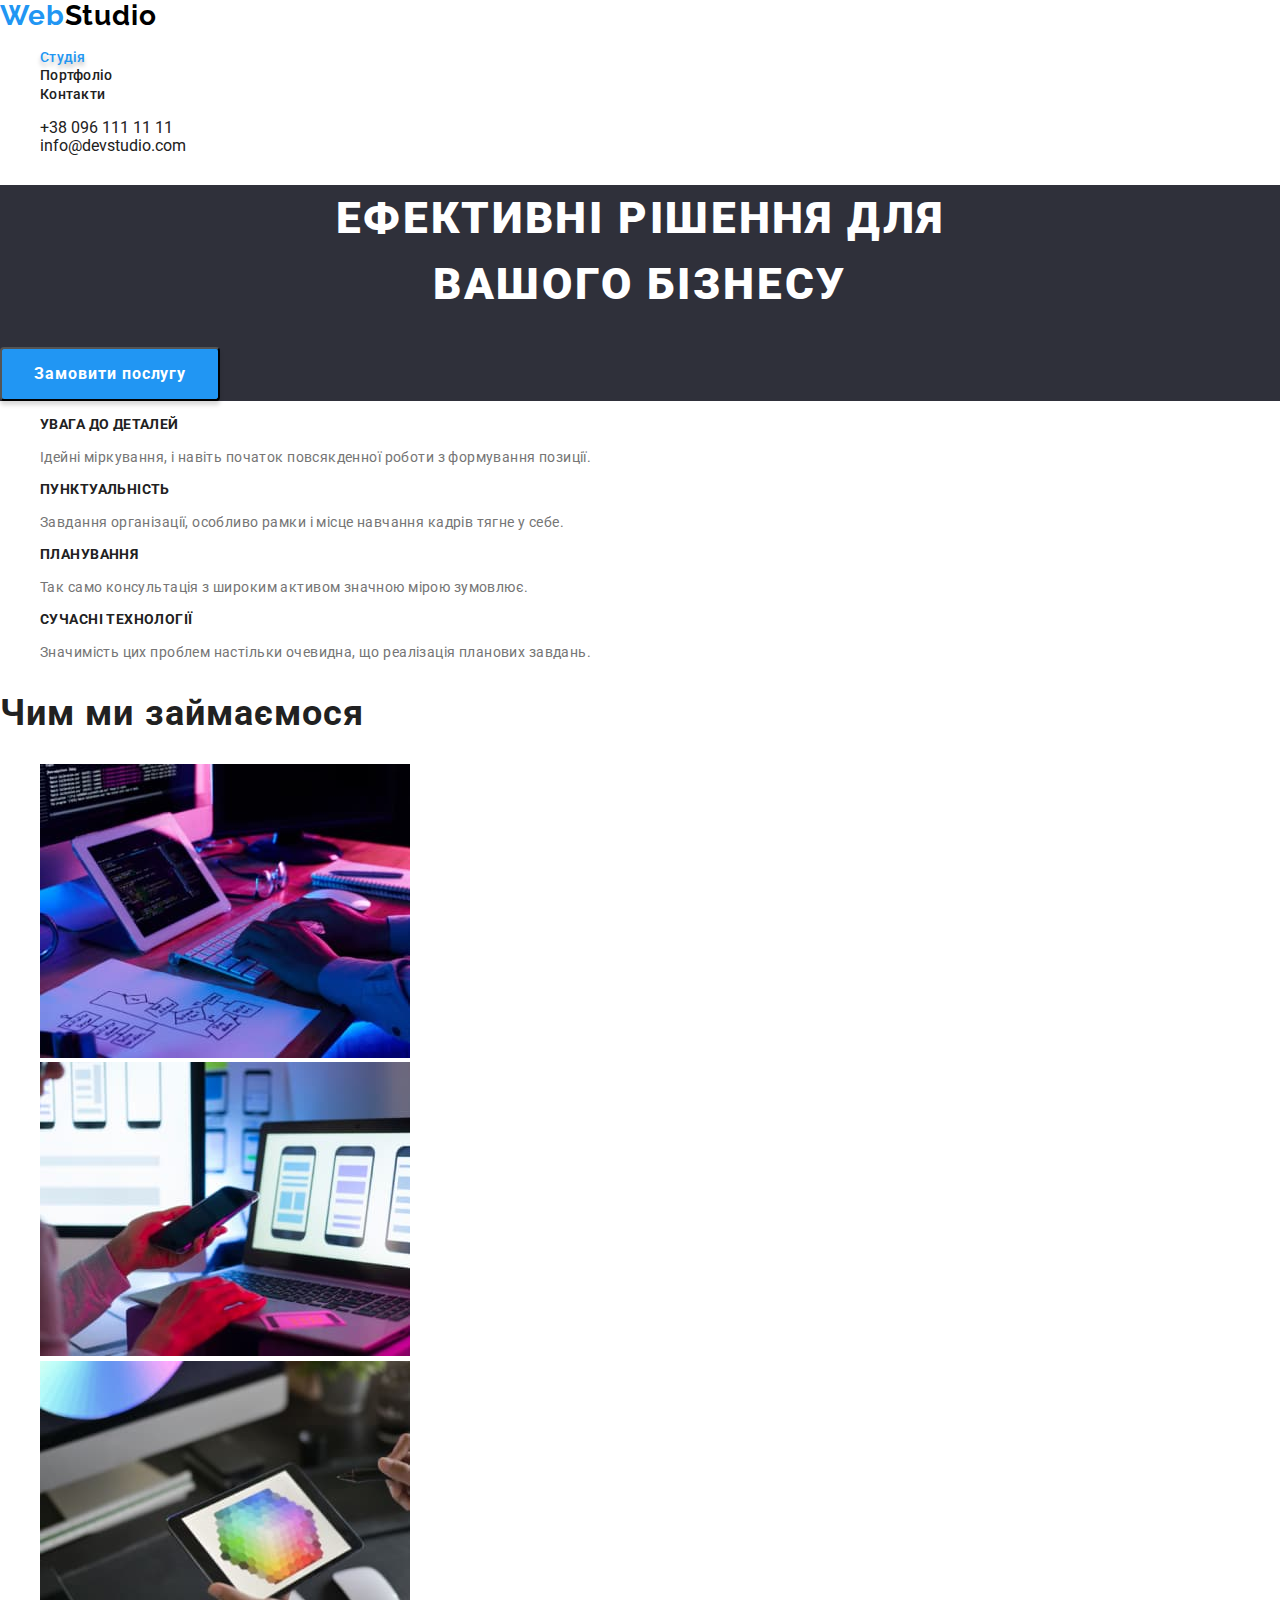
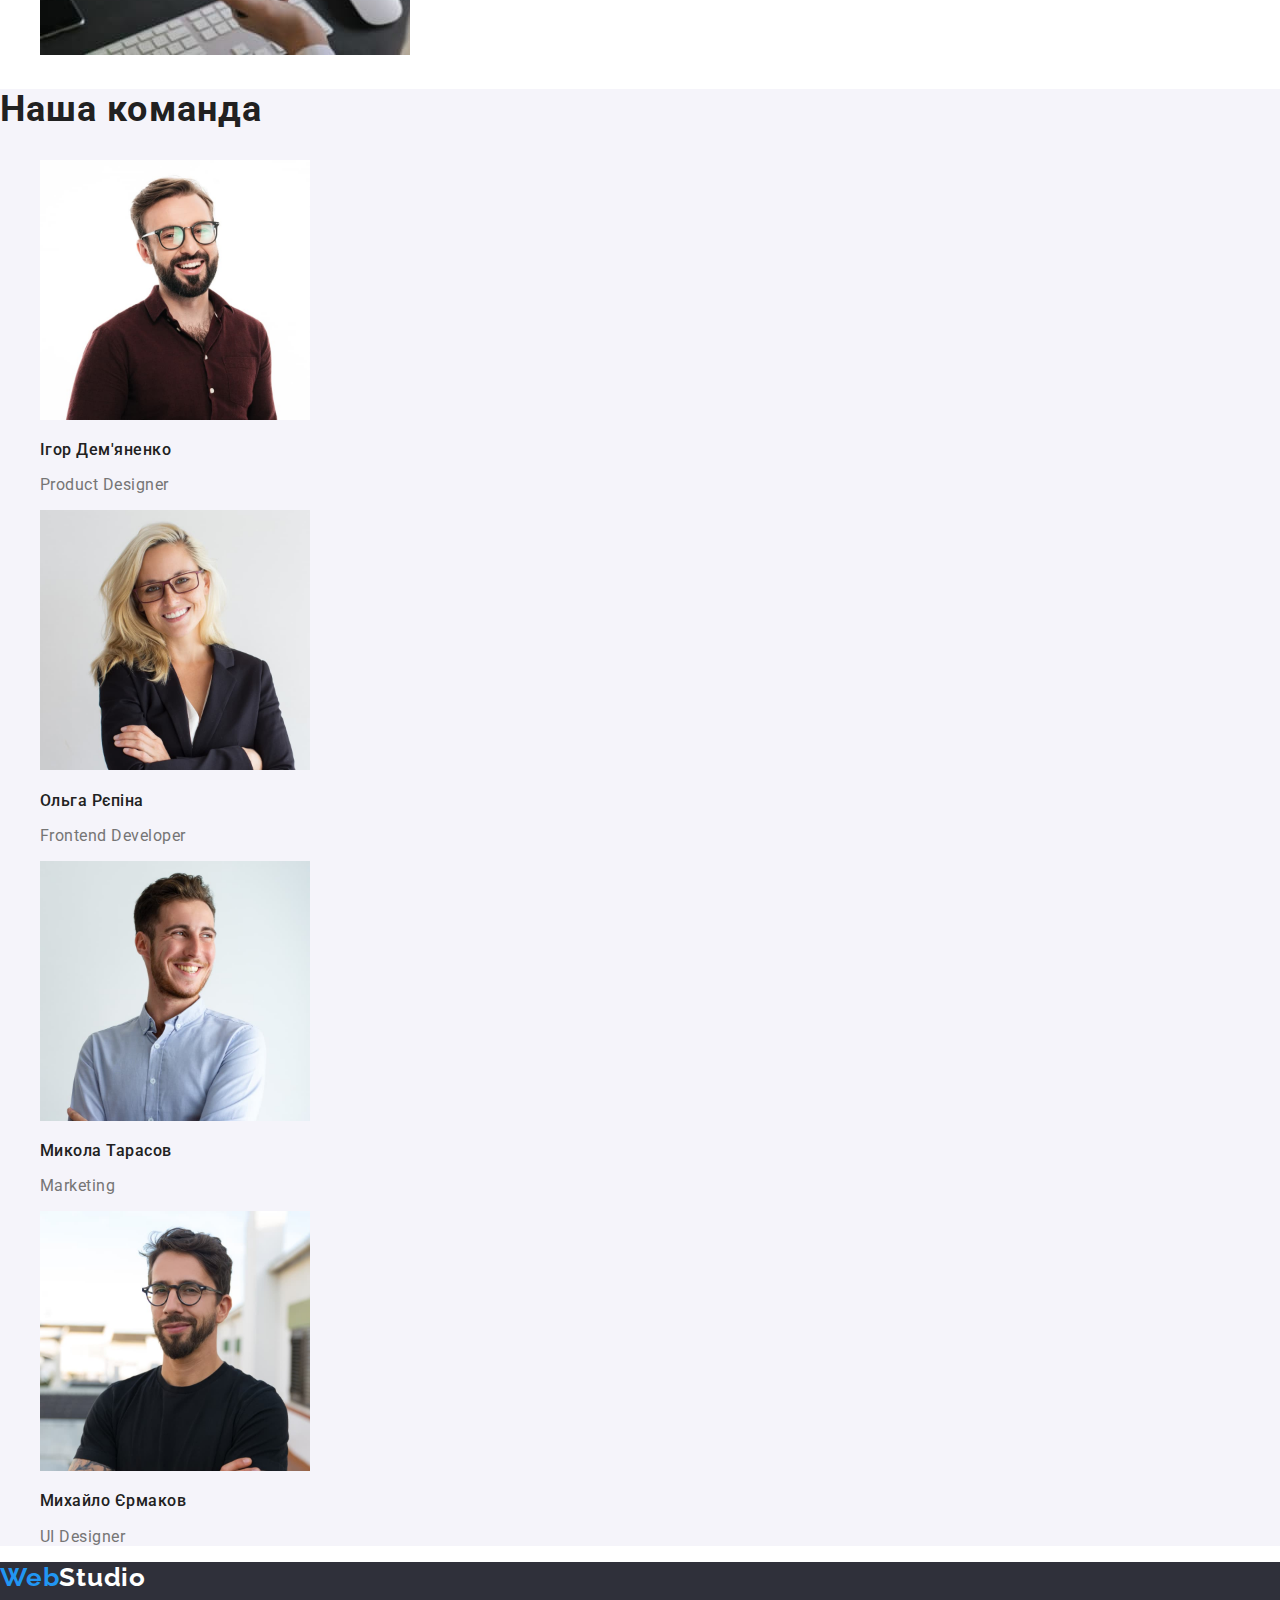
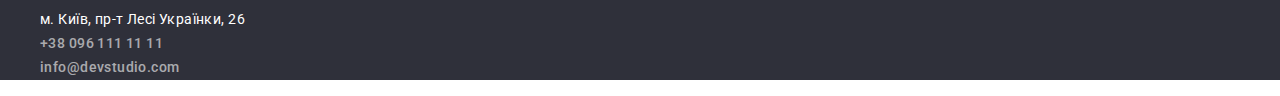
==== index.html @ 32662c21 "start" ====
<!DOCTYPE html>
<html lang="uk">
  <head>
    <meta charset="UTF-8" />
    <meta http-equiv="X-UA-Compatible" content="IE=edge" />
    <meta name="viewport" content="width=device-width, initial-scale=1.0" />
    <title>WebStudio</title>
    <link rel="preconnect" href="https://fonts.googleapis.com" />
    <link rel="preconnect" href="https://fonts.gstatic.com" crossorigin />
    <link
      href="https://fonts.googleapis.com/css2?family=Raleway:wght@700&family=Roboto:wght@400;500;700;900&display=swap"
      rel="stylesheet"
    />
    <link rel="stylesheet" href="https://cdnjs.cloudflare.com/ajax/libs/modern-normalize/1.1.0/modern-normalize.min.css"/>
    <link rel="stylesheet" href="./css/styles.css"/>
  </head>
  <body>
    <header class="header">
      <nav>
        <a class="header-logo link" href="index.html" lang="en"
          ><span class="logo-aspect">Web</span>Studio</a
        >
        <ul class="header-list">
          <li class="list-item">
            <a class="header-link link secondary current text-shadow" href="index.html">Студія</a>
          </li>
          <li class="list-item">
            <a class="header-link link secondary" href="porfolio.html">Портфоліо</a>
          </li>
          <li class="list-item">
            <a class="header-link link secondary" href="index.html">Контакти</a>
          </li>
        </ul>
      </nav>
      <ul>
        <li class="list-item">
          <a class="header-tel link secondary" href="tel:+380961111111">+38 096 111 11 11</a>
        </li>
        <li class="list-item">
          <a class="header-mail link secondary" href="mailto:info@devstudio.com"
            >info@devstudio.com</a
          >
        </li>
      </ul>
    </header>
    <main>
      <section class="hero">
        <h1 class="hero-title">Ефективні рішення для <br />вашого бізнесу</h1>
        <button type="button" class="hero-button">Замовити послугу</button>
      </section>
      <section class="preference">
        <h2 class="visually-hidden">Переваги компанії</h2>
        <ul class="preference-list">
          <li class="list-item">
            <h3 class="preference-title">УВАГА ДО ДЕТАЛЕЙ</h3>
            <p class="preference-text">
              Ідейні міркування, і навіть початок повсякденної роботи з формування позиції.
            </p>
          </li>
          <li class="list-item">
            <h3 class="preference-title">ПУНКТУАЛЬНІСТЬ</h3>
            <p class="preference-text">
              Завдання організації, особливо рамки і місце навчання кадрів тягне у себе.
            </p>
          </li>
          <li class="list-item">
            <h3 class="preference-title">ПЛАНУВАННЯ</h3>
            <p class="preference-text">
              Так само консультація з широким активом значною мірою зумовлює.
            </p>
          </li>
          <li class="list-item">
            <h3 class="preference-title">СУЧАСНІ ТЕХНОЛОГІЇ</h3>
            <p class="preference-text">
              Значимість цих проблем настільки очевидна, що реалізація планових завдань.
            </p>
          </li>
        </ul>
      </section>
      <section class="examples">
        <h2 class="examples-title">Чим ми займаємося</h2>
        <ul>
          <li class="list-item"><img src="./images/1.jpg" alt="приклад-роботи-1" width="370" /></li>
          <li class="list-item"><img src="./images/2.jpg" alt="приклад-роботи-2" width="370" /></li>
          <li class="list-item"><img src="./images/3.jpg" alt="приклад-роботи-3" width="370" /></li>
        </ul>
      </section>
      <section class="team">
        <h2 class="team-title">Наша команда</h2>
        <ul>
          <li class="list-item">
            <img src="./images/4.jpg" alt="перший член команди" width="270" />
            <h3 class="team-names">Ігор Дем'яненко</h3>
            <p class="team-position" lang="en">Product Designer</p>
          </li>
          <li class="list-item">
            <img src="./images/5.jpg" alt="другий член команди" width="270" />
            <h3 class="team-names">Ольга Рєпіна</h3>
            <p class="team-position" lang="en">Frontend Developer</p>
          </li>
          <li class="list-item">
            <img src="./images/6.jpg" alt="третій член команди" width="270" />
            <h3 class="team-names">Микола Тарасов</h3>
            <p class="team-position" lang="en">Marketing</p>
          </li>
          <li class="list-item">
            <img src="./images/7.jpg" alt="четвертий член команди" width="270" />
            <h3 class="team-names">Михайло Єрмаков</h3>
            <p class="team-position" lang="en">UI Designer</p>
          </li>
        </ul>
      </section>
    </main>
    <footer class="footer">
      <a class="footer-logo link" href="index.html" lang="en"
        ><span class="logo-aspect">Web</span>Studio</a
      >
      <address>
        <ul>
          <li class="list-item">
            <a
              class="footer-adress link secondary"
              href="https://goo.gl/maps/zyHWD3Ue8EEXUori7"
              target="_blank"
              rel="nofollow noreferrer noopener"
            >
              м. Київ, пр-т Лесі Українки, 26
            </a>
          </li>
          <li class="list-item">
            <a class="link footer-contact secondary" href="tel:+380961111111">+38 096 111 11 11</a>
          </li>
          <li class="list-item">
            <a class="link footer-contact list-item secondary" href="mailto:info@devstudio.com"
              >info@devstudio.com</a
            >
          </li>
        </ul>
      </address>
    </footer>
  </body>
</html>
---- css/styles.css ----
:root {
  --primary-text-color: #212121;
  --first-text-color: #757575;
  --secondary-text-color: #FFFFFF;
  --hover-color: #2196f3;
  --button-hover-color: #188CE8;
  --color-logo: #000000;
  --primary-bgn-color:#FFFFFF;
  --secondary-bgn-color: #2F303A;
  --third-bgn-color: #F5F4FA;
  --primary-font: "Roboto", sans-serif;
  --logo-font-family: "Raleway", sans-serif;
  --main-font-size: 14px;
  --second-font-size: 16px;
  --main-line-height: 1.14;
  --title-line-height: 2;
  --text-line-height: 1.9;
}

body {
  font-family: var(--primary-font);
  background-color: var(--primary-bgn-color);
  color: var(--primary-text-color);
}

.visually-hidden {
  clip: rect(0 0 0 0);
  clip-path: inset(50%);
  height: 1px;
  overflow: hidden;
  position: absolute;
  white-space: nowrap;
  width: 1px;
}

.text-shadow {
  text-shadow: 0px 4px 4px rgba(0, 0, 0, 0.25);
}

.link {
  text-decoration: none;
  color: var(--primary-text-color);

}
.list-item {
  list-style: none;
}

/* -------------- HEADER---------- */
.logo-aspect {
  color: var(--hover-color);
}
/* doing at header and footer */

.header-logo {
  font-family: var(--logo-font-family);
  font-style: normal;
  font-weight: 700;
  font-size: 26px;
  line-height: var(--main-line-height);
  letter-spacing: 0.03em;
  color: var(--color-logo);
} 

.header-logo:hover,
.header-logo:focus {
  font-family: var(--logo-font-family);
  font-style: normal;
  font-weight: 700;
  font-size: 28px;
  line-height: var(--main-line-height);
  letter-spacing: 0.03em;
  color: var(--color-logo);
}

.header-link {
  text-decoration: none;
  font-weight: 500;
  font-style: normal;
  font-size: var(--main-font-size);
  line-height: var(--main-line-height);
  letter-spacing: 0.02em;
  color: var(--primary-text-color);
}

.current {
  color: var(--hover-color);
}

.footer-contact {
  font-weight: 500;
  font-size: var(--main-font-size);
  line-height: var(--main-line-height);
  letter-spacing: 0.02em;
  color: var(--first-text-color);
}

/* --------------FOOTER-------------- */
.footer-logo {
font-family: var(--logo-font-family);
font-style: normal;
font-weight: 700;
font-size: 26px;
line-height: 1.19;
letter-spacing: 0.03em;
color: var(--secondary-text-color);
}

.footer-adress {
font-style: normal;
font-size: var(--main-font-size);
line-height: 1.7;
letter-spacing: 0.03em;
color: var(--secondary-text-color);
}
.footer-contact {
text-decoration: none;
font-style: normal;
font-size: var(--main-font-size);
line-height: 1.7;
letter-spacing: 0.03em;
color:rgba(255,255,255, 0.6) ;
}

.secondary:hover,
.secondary:focus,
.portfolio-title:hover,
.portfolio-title:focus,
.portfolio-text:hover,
.portfolio-text:focus {
color: var(--hover-color);
}

.hero,
.footer {
  background-color: var(--secondary-bgn-color);
}

/* ------------HERO---------------- */
.hero-title {
font-weight: 900;
font-size: 44px;
line-height: 1.5;
text-align: center;
letter-spacing: 0.06em;
text-transform: uppercase;
color: var(--secondary-text-color);
}

.hero-button {
color: var(--secondary-text-color);
background: var(--hover-color);
font-family: inherit;
font-weight: 700;
font-size: var(--second-font-size);
line-height: 1.9;
letter-spacing: 0.06em;
box-shadow: 0px 4px 4px rgba(0, 0, 0, 0.15);
border-radius: 4px;
padding: 10px 32px 10px 32px;
}

.hero-button:hover,
.hero-button:focus {
color: var(--secondary-text-color);
background: var(--button-hover-color);
font-family: inherit;
font-style: normal;
font-weight: 700;
font-size: var(--second-font-size);
line-height: 1.9;
letter-spacing: 0.06em;

cursor: pointer;
box-shadow: 0px 4px 4px rgba(0, 0, 0, 0.15);
border-radius: 4px;
padding: 10px 32px 10px 32px;
}

/* ---------PREFERENCE---------- */
.preference-title {
font-weight: 700;
font-size: var(--main-font-size);
line-height: var(--main-line-height);
letter-spacing: 0.03em;
text-transform: uppercase;
color: var(--primary-text-color);
}

.preference-text {
font-size: var(--main-font-size);
line-height: 1.5;
letter-spacing: 0.03em;
color: var(--first-text-color);
}

/*-----------EXAMPLES-----------*/
.examples-title,
.team-title {
font-weight: 700;
font-size: 36px;
line-height: var(--main-line-height);
letter-spacing: 0.03em;
color: var(--primary-text-color);
}

/*------------ TEAM ------------*/
.team {
  background-color: var(--third-bgn-color);
}

.team-names {
font-weight: 500;
font-size: var(--second-font-size);
line-height: 1.19;
letter-spacing: 0.03em;
color: var(--primary-text-color)
}

.team-position {
font-size: var(--second-font-size);
line-height: 1.19;
letter-spacing: 0.03em;
color: var(--first-text-color);
}

/* ================ PORTFOLIO ============== */
.portfolio-button {
font-family: inherit;
font-style: normal;
font-weight: 500;
font-size: var(--second-font-size);
line-height: 1.6;
text-align: center;
background: var(--third-bgn-color);
color: var(--primary-text-color);
border-width: none;
border-style:hidden;
border-color: none;
border-image:auto;
}

.portfolio-button:hover,
.portfolio-button:focus {
  background: var(--hover-color);
  color: var(--secondary-text-color);
}

.portfolio-title {
font-weight: 700;
font-size: 18px;
line-height: var(--title-line-height);
letter-spacing: 0.06em;
}

.portfolio-text {
font-size: var(--second-font-size);
line-height: var(--text-line-height)
letter-spacing: 0.03em;
color: var(--first-text-color);
}
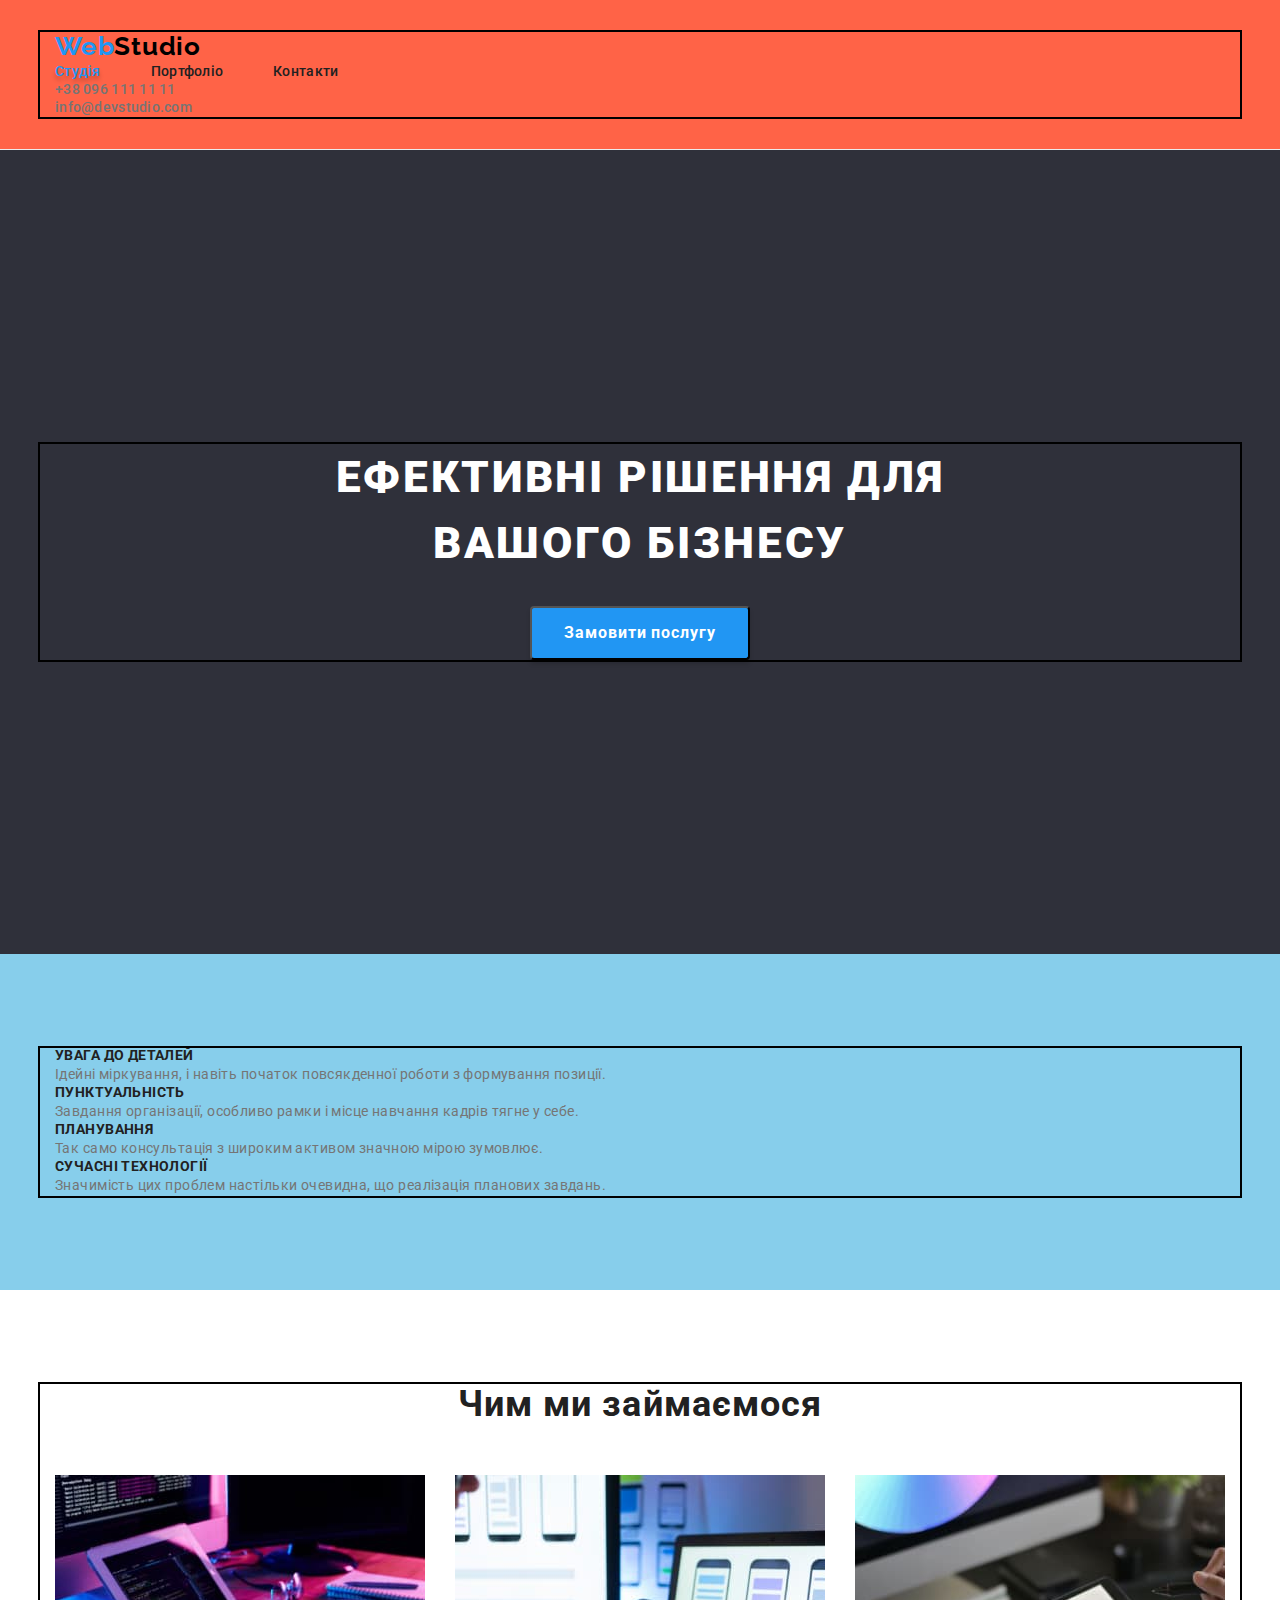
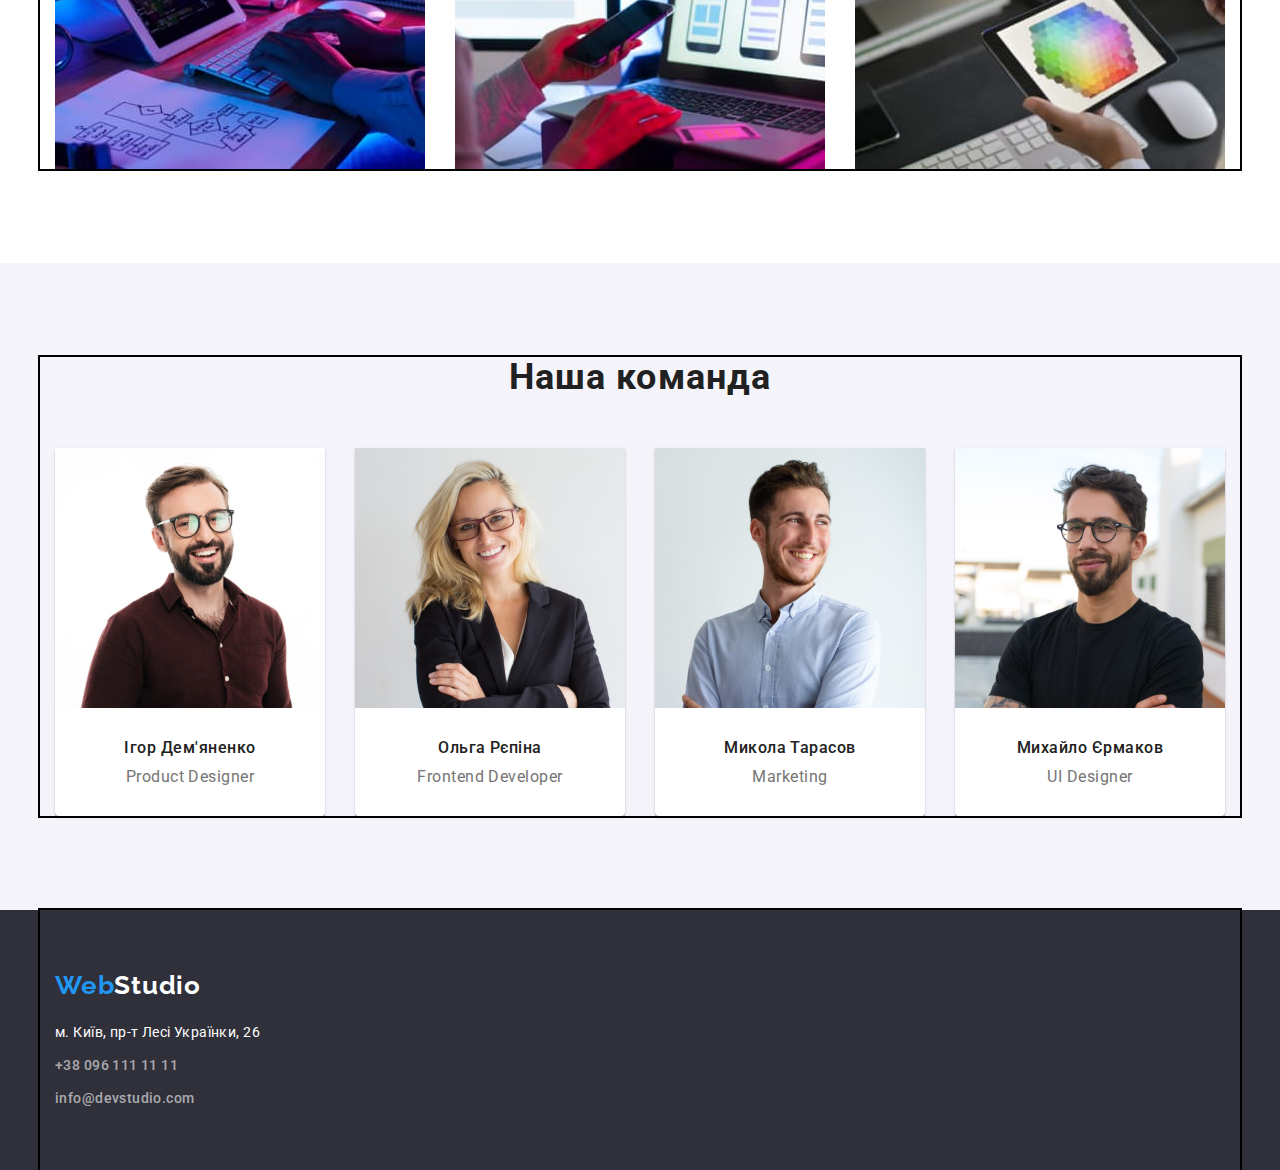
==== commit a1e77a60: "start" ====
--- a/index.html
+++ b/index.html
@@ -11,132 +11,157 @@
       href="https://fonts.googleapis.com/css2?family=Raleway:wght@700&family=Roboto:wght@400;500;700;900&display=swap"
       rel="stylesheet"
     />
-    <link rel="stylesheet" href="https://cdnjs.cloudflare.com/ajax/libs/modern-normalize/1.1.0/modern-normalize.min.css"/>
-    <link rel="stylesheet" href="./css/styles.css"/>
+    <link
+      rel="stylesheet"
+      href="https://cdnjs.cloudflare.com/ajax/libs/modern-normalize/1.1.0/modern-normalize.min.css"
+    />
+    <link rel="stylesheet" href="./css/styles.css" />
   </head>
   <body>
     <header class="header">
-      <nav>
-        <a class="header-logo link" href="index.html" lang="en"
-          ><span class="logo-aspect">Web</span>Studio</a
-        >
-        <ul class="header-list">
+      <div class="container">
+        <nav>
+          <a class="header-logo link" href="index.html" lang="en"
+            ><span class="logo-aspect">Web</span>Studio</a
+          >
+          <ul class="header-list">
+            <li class="list-item">
+              <a class="header-link link secondary current text-shadow" href="index.html">Студія</a>
+            </li>
+            <li class="list-item">
+              <a class="header-link link secondary" href="porfolio.html">Портфоліо</a>
+            </li>
+            <li class="list-item">
+              <a class="header-link link secondary" href="index.html">Контакти</a>
+            </li>
+          </ul>
+        </nav>
+        <ul>
           <li class="list-item">
-            <a class="header-link link secondary current text-shadow" href="index.html">Студія</a>
+            <a class="header-contact link secondary" href="tel:+380961111111">+38 096 111 11 11</a>
           </li>
           <li class="list-item">
-            <a class="header-link link secondary" href="porfolio.html">Портфоліо</a>
-          </li>
-          <li class="list-item">
-            <a class="header-link link secondary" href="index.html">Контакти</a>
-          </li>
-        </ul>
-      </nav>
-      <ul>
-        <li class="list-item">
-          <a class="header-tel link secondary" href="tel:+380961111111">+38 096 111 11 11</a>
-        </li>
-        <li class="list-item">
-          <a class="header-mail link secondary" href="mailto:info@devstudio.com"
-            >info@devstudio.com</a
-          >
-        </li>
-      </ul>
-    </header>
-    <main>
-      <section class="hero">
-        <h1 class="hero-title">Ефективні рішення для <br />вашого бізнесу</h1>
-        <button type="button" class="hero-button">Замовити послугу</button>
-      </section>
-      <section class="preference">
-        <h2 class="visually-hidden">Переваги компанії</h2>
-        <ul class="preference-list">
-          <li class="list-item">
-            <h3 class="preference-title">УВАГА ДО ДЕТАЛЕЙ</h3>
-            <p class="preference-text">
-              Ідейні міркування, і навіть початок повсякденної роботи з формування позиції.
-            </p>
-          </li>
-          <li class="list-item">
-            <h3 class="preference-title">ПУНКТУАЛЬНІСТЬ</h3>
-            <p class="preference-text">
-              Завдання організації, особливо рамки і місце навчання кадрів тягне у себе.
-            </p>
-          </li>
-          <li class="list-item">
-            <h3 class="preference-title">ПЛАНУВАННЯ</h3>
-            <p class="preference-text">
-              Так само консультація з широким активом значною мірою зумовлює.
-            </p>
-          </li>
-          <li class="list-item">
-            <h3 class="preference-title">СУЧАСНІ ТЕХНОЛОГІЇ</h3>
-            <p class="preference-text">
-              Значимість цих проблем настільки очевидна, що реалізація планових завдань.
-            </p>
-          </li>
-        </ul>
-      </section>
-      <section class="examples">
-        <h2 class="examples-title">Чим ми займаємося</h2>
-        <ul>
-          <li class="list-item"><img src="./images/1.jpg" alt="приклад-роботи-1" width="370" /></li>
-          <li class="list-item"><img src="./images/2.jpg" alt="приклад-роботи-2" width="370" /></li>
-          <li class="list-item"><img src="./images/3.jpg" alt="приклад-роботи-3" width="370" /></li>
-        </ul>
-      </section>
-      <section class="team">
-        <h2 class="team-title">Наша команда</h2>
-        <ul>
-          <li class="list-item">
-            <img src="./images/4.jpg" alt="перший член команди" width="270" />
-            <h3 class="team-names">Ігор Дем'яненко</h3>
-            <p class="team-position" lang="en">Product Designer</p>
-          </li>
-          <li class="list-item">
-            <img src="./images/5.jpg" alt="другий член команди" width="270" />
-            <h3 class="team-names">Ольга Рєпіна</h3>
-            <p class="team-position" lang="en">Frontend Developer</p>
-          </li>
-          <li class="list-item">
-            <img src="./images/6.jpg" alt="третій член команди" width="270" />
-            <h3 class="team-names">Микола Тарасов</h3>
-            <p class="team-position" lang="en">Marketing</p>
-          </li>
-          <li class="list-item">
-            <img src="./images/7.jpg" alt="четвертий член команди" width="270" />
-            <h3 class="team-names">Михайло Єрмаков</h3>
-            <p class="team-position" lang="en">UI Designer</p>
-          </li>
-        </ul>
-      </section>
-    </main>
-    <footer class="footer">
-      <a class="footer-logo link" href="index.html" lang="en"
-        ><span class="logo-aspect">Web</span>Studio</a
-      >
-      <address>
-        <ul>
-          <li class="list-item">
-            <a
-              class="footer-adress link secondary"
-              href="https://goo.gl/maps/zyHWD3Ue8EEXUori7"
-              target="_blank"
-              rel="nofollow noreferrer noopener"
-            >
-              м. Київ, пр-т Лесі Українки, 26
-            </a>
-          </li>
-          <li class="list-item">
-            <a class="link footer-contact secondary" href="tel:+380961111111">+38 096 111 11 11</a>
-          </li>
-          <li class="list-item">
-            <a class="link footer-contact list-item secondary" href="mailto:info@devstudio.com"
+            <a class="header-contact link secondary" href="mailto:info@devstudio.com"
               >info@devstudio.com</a
             >
           </li>
         </ul>
-      </address>
+      </div>
+    </header>
+    <main>
+      <section class="hero section">
+        <div class="container">
+          <h1 class="hero-title">Ефективні рішення для вашого бізнесу</h1>
+          <button type="button" class="hero-button">Замовити послугу</button>
+        </div>
+      </section>
+      <section class="preference section">
+        <div class="container">
+          <h2 class="visually-hidden">Переваги компанії</h2>
+          <ul class="preference-list">
+            <li class="list-item">
+              <h3 class="preference-title">УВАГА ДО ДЕТАЛЕЙ</h3>
+              <p class="preference-text">
+                Ідейні міркування, і навіть початок повсякденної роботи з формування позиції.
+              </p>
+            </li>
+            <li class="list-item">
+              <h3 class="preference-title">ПУНКТУАЛЬНІСТЬ</h3>
+              <p class="preference-text">
+                Завдання організації, особливо рамки і місце навчання кадрів тягне у себе.
+              </p>
+            </li>
+            <li class="list-item">
+              <h3 class="preference-title">ПЛАНУВАННЯ</h3>
+              <p class="preference-text">
+                Так само консультація з широким активом значною мірою зумовлює.
+              </p>
+            </li>
+            <li class="list-item">
+              <h3 class="preference-title">СУЧАСНІ ТЕХНОЛОГІЇ</h3>
+              <p class="preference-text">
+                Значимість цих проблем настільки очевидна, що реалізація планових завдань.
+              </p>
+            </li>
+          </ul>
+        </div>
+      </section>
+      <section class="examples section">
+        <div class="container">
+          <h2 class="examples-title">Чим ми займаємося</h2>
+          <ul class="example-list">
+            <li class="list-item example-gallery">
+              <img src="./images/1.jpg" alt="приклад-роботи-1" width="370" />
+            </li>
+            <li class="list-item example-gallery">
+              <img src="./images/2.jpg" alt="приклад-роботи-2" width="370" />
+            </li>
+            <li class="list-item example-gallery">
+              <img src="./images/3.jpg" alt="приклад-роботи-3" width="370" />
+            </li>
+          </ul>
+        </div>
+      </section>
+      <section class="team section">
+        <div class="container">
+          <h2 class="team-title">Наша команда</h2>
+          <ul class="team-list">
+            <li class="list-item item-specification">
+              <img src="./images/4.jpg" alt="перший член команди" width="270" />
+              <h3 class="team-names">Ігор Дем'яненко</h3>
+              <p class="team-position" lang="en">Product Designer</p>
+            </li>
+
+            <li class="list-item item-specification">
+              <img src="./images/5.jpg" alt="другий член команди" width="270" />
+              <h3 class="team-names">Ольга Рєпіна</h3>
+              <p class="team-position" lang="en">Frontend Developer</p>
+            </li>
+            <li class="list-item item-specification">
+              <img src="./images/6.jpg" alt="третій член команди" width="270" />
+              <h3 class="team-names">Микола Тарасов</h3>
+              <p class="team-position" lang="en">Marketing</p>
+            </li>
+            <li class="list-item item-specification">
+              <img src="./images/7.jpg" alt="четвертий член команди" width="270" />
+              <h3 class="team-names">Михайло Єрмаков</h3>
+              <p class="team-position" lang="en">UI Designer</p>
+            </li>
+          </ul>
+        </div>
+      </section>
+    </main>
+    <footer class="footer">
+      <div class="container">
+        
+        <a class="footer-logo link" href="index.html" lang="en"
+          ><span class="logo-aspect">Web</span>Studio</a
+        >
+        <address class="adress">
+          <ul class="adress-list">
+            <li class="list-item">
+              <a
+                class="footer-adress link secondary"
+                href="https://goo.gl/maps/zyHWD3Ue8EEXUori7"
+                target="_blank"
+                rel="nofollow noreferrer noopener"
+              >
+                м. Київ, пр-т Лесі Українки, 26
+              </a>
+            </li>
+            <li class="list-item">
+              <a class="link footer-contact secondary padding" href="tel:+380961111111"
+                >+38 096 111 11 11</a
+              >
+            </li>
+            <li class="list-item">
+              <a class="link footer-contact list-item secondary " href="mailto:info@devstudio.com"
+                >info@devstudio.com</a
+              >
+            </li>
+          </ul>
+        </address>
+      </div>
     </footer>
   </body>
 </html>
--- a/css/styles.css
+++ b/css/styles.css
@@ -46,7 +46,56 @@
   list-style: none;
 }
 
+h1, h2, h3, h4, h5, h6, p, ul {
+  margin: 0;
+  padding:0;
+}
+
+img {
+  display: block;
+}
+.container {
+  width: 1200px;
+  margin-left: auto;
+  margin-right: auto;
+  padding-left: 15px;
+  padding-right: 15px;
+  outline: 2px solid black;
+}
+
+.section {
+  padding-top: 94px;
+  padding-bottom: 94px;
+}
+
+.preference {
+  background-color: skyblue;
+}
+
+.header {
+background-color: tomato;
+}
+
 /* -------------- HEADER---------- */
+/* width: calc ((100%-30px)/2) */
+.header-navigation {
+  display: flex;
+}
+.header-list {
+  display: flex;
+  gap: 50px;
+}
+.flex-contact {
+  display: flex;
+}
+
+.header {
+  display: flex;
+  border-bottom: 1px solid #ECECEC;
+  padding: 32px 0;
+  
+}
+
 .logo-aspect {
   color: var(--hover-color);
 }
@@ -87,7 +136,8 @@
   color: var(--hover-color);
 }
 
-.footer-contact {
+.footer-contact,
+.header-contact {
   font-weight: 500;
   font-size: var(--main-font-size);
   line-height: var(--main-line-height);
@@ -97,6 +147,7 @@
 
 /* --------------FOOTER-------------- */
 .footer-logo {
+  display: inline-block;
 font-family: var(--logo-font-family);
 font-style: normal;
 font-weight: 700;
@@ -104,22 +155,40 @@
 line-height: 1.19;
 letter-spacing: 0.03em;
 color: var(--secondary-text-color);
-}
+padding-top: 60px;
+padding-bottom: 20px;
+}
+
 
 .footer-adress {
+display: inline-block;
 font-style: normal;
 font-size: var(--main-font-size);
 line-height: 1.7;
 letter-spacing: 0.03em;
 color: var(--secondary-text-color);
+
 }
 .footer-contact {
+  display: inline-block;
 text-decoration: none;
 font-style: normal;
 font-size: var(--main-font-size);
 line-height: 1.7;
 letter-spacing: 0.03em;
 color:rgba(255,255,255, 0.6) ;
+
+
+}
+.adress {
+  display: flex;
+  flex-direction: column;
+  padding-bottom: 60px;
+}
+
+.padding {
+margin-top: 9px;
+margin-bottom: 9px;
 }
 
 .secondary:hover,
@@ -145,9 +214,13 @@
 letter-spacing: 0.06em;
 text-transform: uppercase;
 color: var(--secondary-text-color);
+margin: 200px auto 30px auto;
+max-width: 696px;
 }
 
 .hero-button {
+display: block;
+margin: 0 auto 200px auto;
 color: var(--secondary-text-color);
 background: var(--hover-color);
 font-family: inherit;
@@ -158,7 +231,9 @@
 box-shadow: 0px 4px 4px rgba(0, 0, 0, 0.15);
 border-radius: 4px;
 padding: 10px 32px 10px 32px;
-}
+max-width: 1200px;
+}
+
 
 .hero-button:hover,
 .hero-button:focus {
@@ -202,19 +277,37 @@
 line-height: var(--main-line-height);
 letter-spacing: 0.03em;
 color: var(--primary-text-color);
-}
+margin-bottom: 50px;
+  text-align: center;
+}
+.example-list {
+  display: flex;
+  flex-wrap: wrap;
+  gap: 30px;
+  }
+  .example-gallery {
+    width: calc ((100%-60px)/3)
+  }
 
 /*------------ TEAM ------------*/
 .team {
   background-color: var(--third-bgn-color);
 }
 
+.team-list {
+  display: flex;
+  gap: 30px;
+  width: calc ((100%-90px)/4);
+}
+
 .team-names {
 font-weight: 500;
 font-size: var(--second-font-size);
 line-height: 1.19;
 letter-spacing: 0.03em;
-color: var(--primary-text-color)
+color: var(--primary-text-color);
+margin-top: 30px;
+margin-bottom: 10px;
 }
 
 .team-position {
@@ -222,6 +315,15 @@
 line-height: 1.19;
 letter-spacing: 0.03em;
 color: var(--first-text-color);
+margin-bottom: 30px;
+}
+.item-specification {
+  text-align: center;
+  background: var(--primary-bgn-color);
+box-shadow: 0px 1px 3px rgba(0, 0, 0, 0.12), 0px 1px 1px rgba(0, 0, 0, 0.14), 0px 2px 1px rgba(0, 0, 0, 0.2);
+border-radius: 0px 0px 4px 4px;
+
+
 }
 
 /* ================ PORTFOLIO ============== */
@@ -241,7 +343,7 @@
 }
 
 .portfolio-button:hover,
-.portfolio-button:focus {
+.portfcontainerolio-button:focus {
   background: var(--hover-color);
   color: var(--secondary-text-color);
 }
@@ -259,3 +361,27 @@
 letter-spacing: 0.03em;
 color: var(--first-text-color);
 }
+
+.flex-container {
+display: flex;
+flex-wrap: wrap;
+}
+.flex-item {
+  margin-right: 30px;
+  margin-bottom: 30px;
+}
+.flex-item:nth-last-child(-n+3) {
+  margin-bottom: 0px;
+  background-color: teal;
+
+}
+.flex-item:nth-child(3n) {
+  background-color: tomato;
+  margin-right: 0px;
+}
+
+.card-text {
+border-left: 1px solid #EEEEEE;
+border-right: 1px solid #EEEEEE;
+border-bottom: 1px solid #EEEEEE;
+}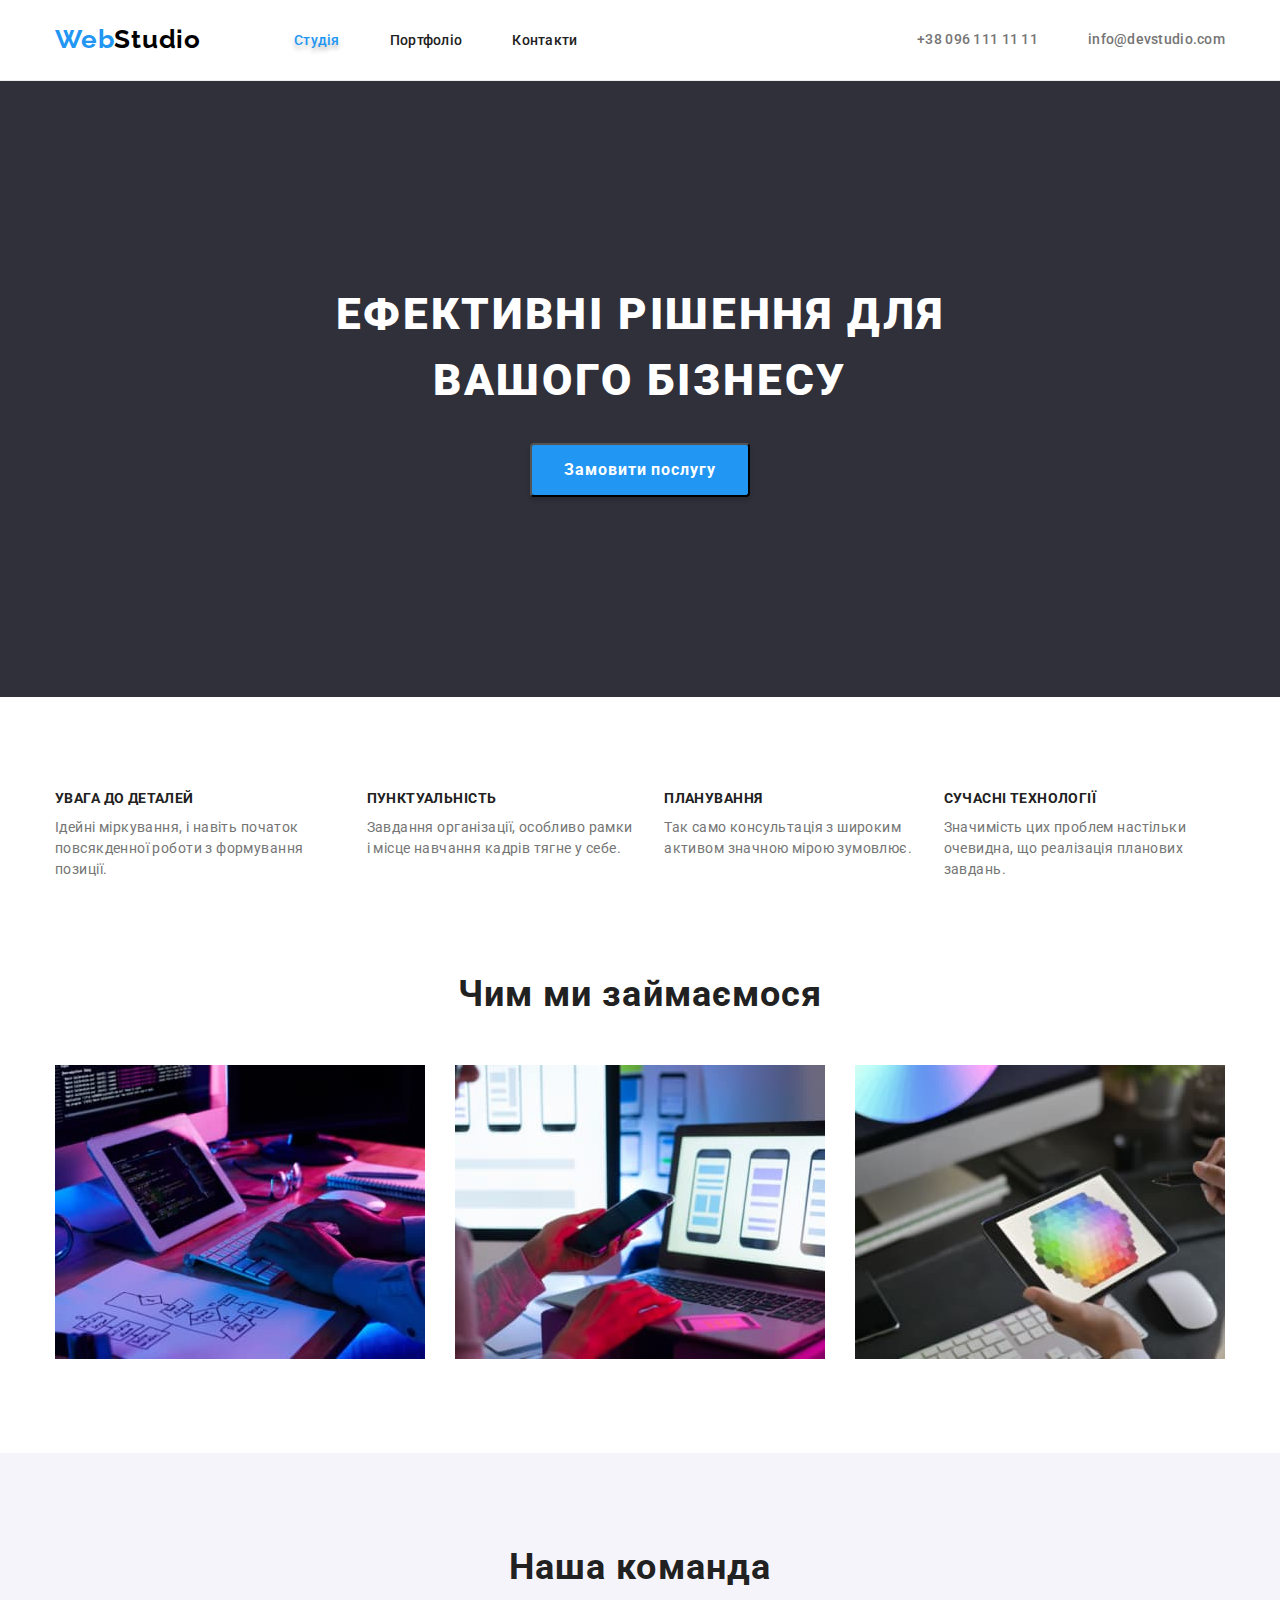
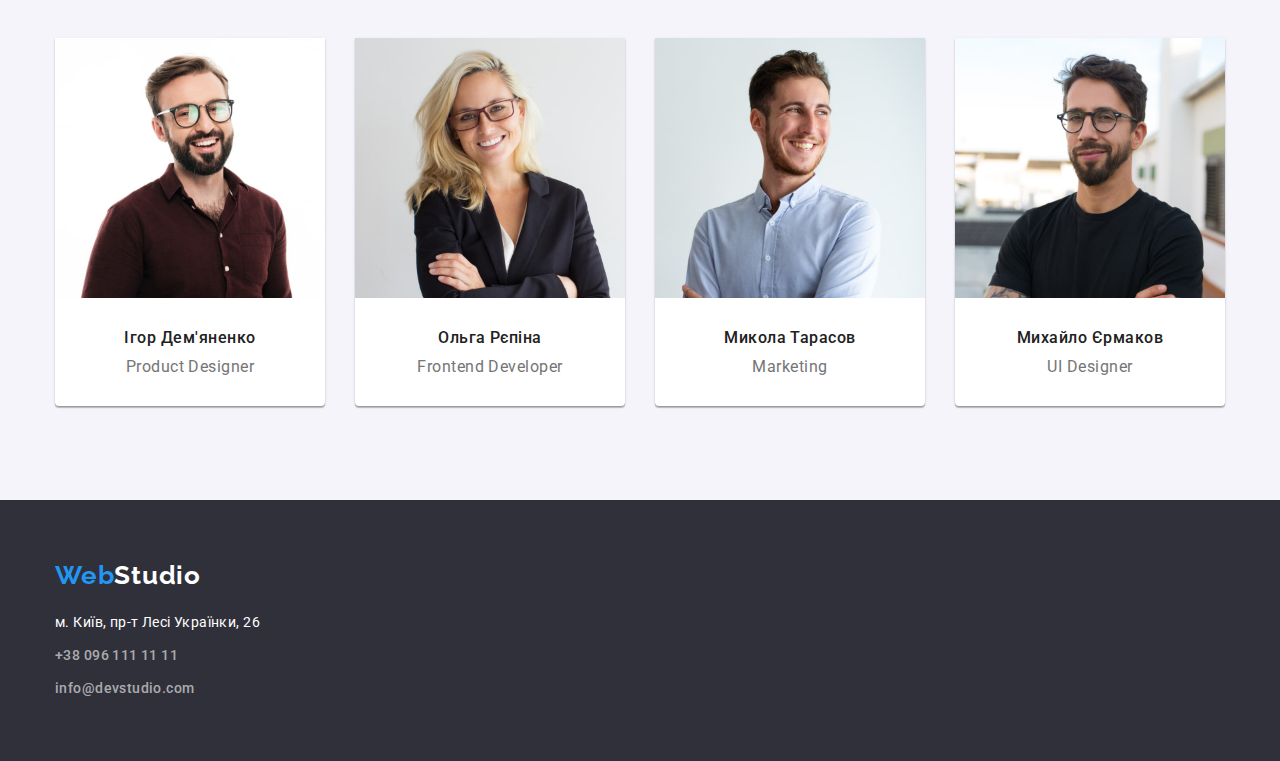
==== commit 6642bf54: "finish" ====
--- a/index.html
+++ b/index.html
@@ -1,167 +1,151 @@
 <!DOCTYPE html>
 <html lang="uk">
-  <head>
-    <meta charset="UTF-8" />
-    <meta http-equiv="X-UA-Compatible" content="IE=edge" />
-    <meta name="viewport" content="width=device-width, initial-scale=1.0" />
-    <title>WebStudio</title>
-    <link rel="preconnect" href="https://fonts.googleapis.com" />
-    <link rel="preconnect" href="https://fonts.gstatic.com" crossorigin />
-    <link
-      href="https://fonts.googleapis.com/css2?family=Raleway:wght@700&family=Roboto:wght@400;500;700;900&display=swap"
-      rel="stylesheet"
-    />
-    <link
-      rel="stylesheet"
-      href="https://cdnjs.cloudflare.com/ajax/libs/modern-normalize/1.1.0/modern-normalize.min.css"
-    />
-    <link rel="stylesheet" href="./css/styles.css" />
-  </head>
-  <body>
-    <header class="header">
-      <div class="container">
-        <nav>
-          <a class="header-logo link" href="index.html" lang="en"
-            ><span class="logo-aspect">Web</span>Studio</a
-          >
-          <ul class="header-list">
-            <li class="list-item">
-              <a class="header-link link secondary current text-shadow" href="index.html">Студія</a>
-            </li>
-            <li class="list-item">
-              <a class="header-link link secondary" href="porfolio.html">Портфоліо</a>
-            </li>
-            <li class="list-item">
-              <a class="header-link link secondary" href="index.html">Контакти</a>
-            </li>
-          </ul>
-        </nav>
-        <ul>
+
+<head>
+  <meta charset="UTF-8" />
+  <meta http-equiv="X-UA-Compatible" content="IE=edge" />
+  <meta name="viewport" content="width=device-width, initial-scale=1.0" />
+  <title>WebStudio</title>
+  <link rel="preconnect" href="https://fonts.googleapis.com" />
+  <link rel="preconnect" href="https://fonts.gstatic.com" crossorigin />
+  <link href="https://fonts.googleapis.com/css2?family=Raleway:wght@700&family=Roboto:wght@400;500;700;900&display=swap"
+    rel="stylesheet" />
+  <link rel="stylesheet"
+    href="https://cdnjs.cloudflare.com/ajax/libs/modern-normalize/1.1.0/modern-normalize.min.css" />
+  <link rel="stylesheet" href="./css/styles.css" />
+</head>
+
+<body>
+  <header class="header">
+    <div class="container header-container">
+      <nav class="header-nav">
+        <a class="header-logo link" href="index.html" lang="en"><span class="logo-aspect">Web</span>Studio</a>
+        <ul class="header-list">
           <li class="list-item">
-            <a class="header-contact link secondary" href="tel:+380961111111">+38 096 111 11 11</a>
+            <a class="header-link link secondary current text-shadow" href="index.html">Студія</a>
           </li>
           <li class="list-item">
-            <a class="header-contact link secondary" href="mailto:info@devstudio.com"
-              >info@devstudio.com</a
-            >
+            <a class="header-link link secondary" href="porfolio.html">Портфоліо</a>
+          </li>
+          <li class="list-item">
+            <a class="header-link link secondary" href="index.html">Контакти</a>
+          </li>
+        </ul>
+      </nav>
+      <ul class="contact-list">
+        <li class="list-item">
+          <a class="header-contact link secondary" href="tel:+380961111111">+38 096 111 11 11</a>
+        </li>
+        <li class="list-item">
+          <a class="header-contact link secondary" href="mailto:info@devstudio.com">info@devstudio.com</a>
+        </li>
+      </ul>
+    </div>
+  </header>
+  <main>
+    <section class="hero">
+      <div class="container">
+        <h1 class="hero-title">Ефективні рішення для вашого бізнесу</h1>
+        <div class="button-box">
+          <button type="button" class="hero-button">Замовити послугу</button>
+        </div>
+      </div>
+    </section>
+    <section class="preference section">
+      <div class="container">
+        <h2 class="visually-hidden">Переваги компанії</h2>
+        <ul class="preference-list">
+          <li class="list-item">
+            <h3 class="preference-title">УВАГА ДО ДЕТАЛЕЙ</h3>
+            <p class="preference-text">
+              Ідейні міркування, і навіть початок повсякденної роботи з формування позиції.
+            </p>
+          </li>
+          <li class="list-item">
+            <h3 class="preference-title">ПУНКТУАЛЬНІСТЬ</h3>
+            <p class="preference-text">
+              Завдання організації, особливо рамки і місце навчання кадрів тягне у себе.
+            </p>
+          </li>
+          <li class="list-item">
+            <h3 class="preference-title">ПЛАНУВАННЯ</h3>
+            <p class="preference-text">
+              Так само консультація з широким активом значною мірою зумовлює.
+            </p>
+          </li>
+          <li class="list-item">
+            <h3 class="preference-title">СУЧАСНІ ТЕХНОЛОГІЇ</h3>
+            <p class="preference-text">
+              Значимість цих проблем настільки очевидна, що реалізація планових завдань.
+            </p>
           </li>
         </ul>
       </div>
-    </header>
-    <main>
-      <section class="hero section">
-        <div class="container">
-          <h1 class="hero-title">Ефективні рішення для вашого бізнесу</h1>
-          <button type="button" class="hero-button">Замовити послугу</button>
-        </div>
-      </section>
-      <section class="preference section">
-        <div class="container">
-          <h2 class="visually-hidden">Переваги компанії</h2>
-          <ul class="preference-list">
-            <li class="list-item">
-              <h3 class="preference-title">УВАГА ДО ДЕТАЛЕЙ</h3>
-              <p class="preference-text">
-                Ідейні міркування, і навіть початок повсякденної роботи з формування позиції.
-              </p>
-            </li>
-            <li class="list-item">
-              <h3 class="preference-title">ПУНКТУАЛЬНІСТЬ</h3>
-              <p class="preference-text">
-                Завдання організації, особливо рамки і місце навчання кадрів тягне у себе.
-              </p>
-            </li>
-            <li class="list-item">
-              <h3 class="preference-title">ПЛАНУВАННЯ</h3>
-              <p class="preference-text">
-                Так само консультація з широким активом значною мірою зумовлює.
-              </p>
-            </li>
-            <li class="list-item">
-              <h3 class="preference-title">СУЧАСНІ ТЕХНОЛОГІЇ</h3>
-              <p class="preference-text">
-                Значимість цих проблем настільки очевидна, що реалізація планових завдань.
-              </p>
-            </li>
-          </ul>
-        </div>
-      </section>
-      <section class="examples section">
-        <div class="container">
-          <h2 class="examples-title">Чим ми займаємося</h2>
-          <ul class="example-list">
-            <li class="list-item example-gallery">
-              <img src="./images/1.jpg" alt="приклад-роботи-1" width="370" />
-            </li>
-            <li class="list-item example-gallery">
-              <img src="./images/2.jpg" alt="приклад-роботи-2" width="370" />
-            </li>
-            <li class="list-item example-gallery">
-              <img src="./images/3.jpg" alt="приклад-роботи-3" width="370" />
-            </li>
-          </ul>
-        </div>
-      </section>
-      <section class="team section">
-        <div class="container">
-          <h2 class="team-title">Наша команда</h2>
-          <ul class="team-list">
-            <li class="list-item item-specification">
-              <img src="./images/4.jpg" alt="перший член команди" width="270" />
-              <h3 class="team-names">Ігор Дем'яненко</h3>
-              <p class="team-position" lang="en">Product Designer</p>
-            </li>
-
-            <li class="list-item item-specification">
-              <img src="./images/5.jpg" alt="другий член команди" width="270" />
-              <h3 class="team-names">Ольга Рєпіна</h3>
-              <p class="team-position" lang="en">Frontend Developer</p>
-            </li>
-            <li class="list-item item-specification">
-              <img src="./images/6.jpg" alt="третій член команди" width="270" />
-              <h3 class="team-names">Микола Тарасов</h3>
-              <p class="team-position" lang="en">Marketing</p>
-            </li>
-            <li class="list-item item-specification">
-              <img src="./images/7.jpg" alt="четвертий член команди" width="270" />
-              <h3 class="team-names">Михайло Єрмаков</h3>
-              <p class="team-position" lang="en">UI Designer</p>
-            </li>
-          </ul>
-        </div>
-      </section>
-    </main>
-    <footer class="footer">
+    </section>
+    <section class="examples">
       <div class="container">
-        
-        <a class="footer-logo link" href="index.html" lang="en"
-          ><span class="logo-aspect">Web</span>Studio</a
-        >
-        <address class="adress">
-          <ul class="adress-list">
-            <li class="list-item">
-              <a
-                class="footer-adress link secondary"
-                href="https://goo.gl/maps/zyHWD3Ue8EEXUori7"
-                target="_blank"
-                rel="nofollow noreferrer noopener"
-              >
-                м. Київ, пр-т Лесі Українки, 26
-              </a>
-            </li>
-            <li class="list-item">
-              <a class="link footer-contact secondary padding" href="tel:+380961111111"
-                >+38 096 111 11 11</a
-              >
-            </li>
-            <li class="list-item">
-              <a class="link footer-contact list-item secondary " href="mailto:info@devstudio.com"
-                >info@devstudio.com</a
-              >
-            </li>
-          </ul>
-        </address>
+        <h2 class="examples-title">Чим ми займаємося</h2>
+        <ul class="example-list">
+          <li class="list-item example-gallery">
+            <img src="./images/1.jpg" alt="приклад-роботи-1" width="370" />
+          </li>
+          <li class="list-item example-gallery">
+            <img src="./images/2.jpg" alt="приклад-роботи-2" width="370" />
+          </li>
+          <li class="list-item example-gallery">
+            <img src="./images/3.jpg" alt="приклад-роботи-3" width="370" />
+          </li>
+        </ul>
       </div>
-    </footer>
-  </body>
-</html>
+    </section>
+    <section class="team section">
+      <div class="container">
+        <h2 class="team-title">Наша команда</h2>
+        <ul class="team-list">
+          <li class="list-item item-specification">
+            <img src="./images/4.jpg" alt="перший член команди" width="270" />
+            <h3 class="team-names">Ігор Дем'яненко</h3>
+            <p class="team-position" lang="en">Product Designer</p>
+          </li>
+          <li class="list-item item-specification">
+            <img src="./images/5.jpg" alt="другий член команди" width="270" />
+            <h3 class="team-names">Ольга Рєпіна</h3>
+            <p class="team-position" lang="en">Frontend Developer</p>
+          </li>
+          <li class="list-item item-specification">
+            <img src="./images/6.jpg" alt="третій член команди" width="270" />
+            <h3 class="team-names">Микола Тарасов</h3>
+            <p class="team-position" lang="en">Marketing</p>
+          </li>
+          <li class="list-item item-specification">
+            <img src="./images/7.jpg" alt="четвертий член команди" width="270" />
+            <h3 class="team-names">Михайло Єрмаков</h3>
+            <p class="team-position" lang="en">UI Designer</p>
+          </li>
+        </ul>
+      </div>
+    </section>
+  </main>
+  <footer class="footer">
+    <div class="container footer-container">
+      <a class="footer-logo link" href="index.html" lang="en"><span class="logo-aspect">Web</span>Studio</a>
+      <address class="adress">
+        <ul class="adress-list">
+          <li class="list-item">
+            <a class="footer-adress link secondary" href="https://goo.gl/maps/zyHWD3Ue8EEXUori7" target="_blank"
+              rel="nofollow noreferrer noopener">
+              м. Київ, пр-т Лесі Українки, 26
+            </a>
+          </li>
+          <li class="list-item">
+            <a class="link footer-contact secondary" href="tel:+380961111111">+38 096 111 11 11</a>
+          </li>
+          <li class="list-item">
+            <a class="link footer-contact list-item secondary" href="mailto:info@devstudio.com">info@devstudio.com</a>
+          </li>
+        </ul>
+      </address>
+    </div>
+  </footer>
+</body>
+</html>--- a/css/styles.css
+++ b/css/styles.css
@@ -5,7 +5,7 @@
   --hover-color: #2196f3;
   --button-hover-color: #188CE8;
   --color-logo: #000000;
-  --primary-bgn-color:#FFFFFF;
+  --primary-bgn-color: #FFFFFF;
   --secondary-bgn-color: #2F303A;
   --third-bgn-color: #F5F4FA;
   --primary-font: "Roboto", sans-serif;
@@ -15,6 +15,7 @@
   --main-line-height: 1.14;
   --title-line-height: 2;
   --text-line-height: 1.9;
+  --container-width: 1200px;
 }
 
 body {
@@ -23,6 +24,7 @@
   color: var(--primary-text-color);
 }
 
+/* Utilites */
 .visually-hidden {
   clip: rect(0 0 0 0);
   clip-path: inset(50%);
@@ -40,27 +42,34 @@
 .link {
   text-decoration: none;
   color: var(--primary-text-color);
-
-}
+}
+
 .list-item {
   list-style: none;
 }
 
-h1, h2, h3, h4, h5, h6, p, ul {
+h1,
+h2,
+h3,
+h4,
+h5,
+h6,
+p,
+ul {
   margin: 0;
-  padding:0;
+  padding: 0;
 }
 
 img {
   display: block;
 }
+
 .container {
-  width: 1200px;
+  width: var(--container-width);
   margin-left: auto;
   margin-right: auto;
   padding-left: 15px;
   padding-right: 15px;
-  outline: 2px solid black;
 }
 
 .section {
@@ -68,62 +77,60 @@
   padding-bottom: 94px;
 }
 
-.preference {
-  background-color: skyblue;
-}
-
+/* -------------- HEADER---------- */
 .header {
-background-color: tomato;
-}
-
-/* -------------- HEADER---------- */
-/* width: calc ((100%-30px)/2) */
-.header-navigation {
-  display: flex;
-}
-.header-list {
-  display: flex;
-  gap: 50px;
-}
-.flex-contact {
-  display: flex;
-}
-
-.header {
-  display: flex;
+  display: flex;
+  align-content: center;
   border-bottom: 1px solid #ECECEC;
-  padding: 32px 0;
-  
+}
+
+.header-logo {
+  display: flex;
+  padding-top: 24px;
+  padding-bottom: 25px;
+  margin-right: 93px;
+  font-family: var(--logo-font-family);
+  font-style: normal;
+  font-weight: 700;
+  font-size: 26px;
+  line-height: var(--main-line-height);
+  letter-spacing: 0.03em;
+  color: var(--color-logo);
 }
 
 .logo-aspect {
   color: var(--hover-color);
 }
+
+.header-nav,
+.header-contact,
+.contact-list,
+.header-list {
+  display: flex;
+  align-items: center;
+}
+
+.header-list {
+  gap: 50px;
+}
+
+.header-container {
+  display: flex;
+}
+
+.contact-list {
+  margin-left: auto;
+  margin-right: 0;
+  padding-top: 32px;
+  padding-bottom: 32px;
+  gap: 50px;
+}
+
+
 /* doing at header and footer */
-
-.header-logo {
-  font-family: var(--logo-font-family);
-  font-style: normal;
-  font-weight: 700;
-  font-size: 26px;
-  line-height: var(--main-line-height);
-  letter-spacing: 0.03em;
-  color: var(--color-logo);
-} 
-
-.header-logo:hover,
-.header-logo:focus {
-  font-family: var(--logo-font-family);
-  font-style: normal;
-  font-weight: 700;
-  font-size: 28px;
-  line-height: var(--main-line-height);
-  letter-spacing: 0.03em;
-  color: var(--color-logo);
-}
-
 .header-link {
-  text-decoration: none;
+  padding-top: 32px;
+  padding-bottom: 32px;
   font-weight: 500;
   font-style: normal;
   font-size: var(--main-font-size);
@@ -147,48 +154,56 @@
 
 /* --------------FOOTER-------------- */
 .footer-logo {
+  display: flex;
+  min-width: 145px;
+  width: 250px;
+  font-family: var(--logo-font-family);
+  font-style: normal;
+  font-weight: 700;
+  font-size: 26px;
+  line-height: 1.19;
+  letter-spacing: 0.03em;
+  color: var(--secondary-text-color);
+  padding-top: 60px;
+  padding-right: 100px;
+  margin-bottom: 20px;
+  outline: tomato;
+}
+
+.footer-adress {
   display: inline-block;
-font-family: var(--logo-font-family);
-font-style: normal;
-font-weight: 700;
-font-size: 26px;
-line-height: 1.19;
-letter-spacing: 0.03em;
-color: var(--secondary-text-color);
-padding-top: 60px;
-padding-bottom: 20px;
-}
-
-
-.footer-adress {
-display: inline-block;
-font-style: normal;
-font-size: var(--main-font-size);
-line-height: 1.7;
-letter-spacing: 0.03em;
-color: var(--secondary-text-color);
-
-}
+  font-style: normal;
+  font-size: var(--main-font-size);
+  line-height: 1.7;
+  letter-spacing: 0.03em;
+  color: var(--secondary-text-color);
+}
+
 .footer-contact {
-  display: inline-block;
-text-decoration: none;
-font-style: normal;
-font-size: var(--main-font-size);
-line-height: 1.7;
-letter-spacing: 0.03em;
-color:rgba(255,255,255, 0.6) ;
-
-
-}
+  display: flex;
+  text-decoration: none;
+  font-style: normal;
+  font-size: var(--main-font-size);
+  line-height: 1.7;
+  letter-spacing: 0.03em;
+  color: rgba(255, 255, 255, 0.6);
+}
+
+.footer-container {
+  display: flex;
+  flex-direction: column;
+}
+
 .adress {
   display: flex;
   flex-direction: column;
   padding-bottom: 60px;
 }
 
-.padding {
-margin-top: 9px;
-margin-bottom: 9px;
+.adress-list {
+  display: flex;
+  gap: 9px;
+  flex-direction: column;
 }
 
 .secondary:hover,
@@ -197,7 +212,7 @@
 .portfolio-title:focus,
 .portfolio-text:hover,
 .portfolio-text:focus {
-color: var(--hover-color);
+  color: var(--hover-color);
 }
 
 .hero,
@@ -207,87 +222,105 @@
 
 /* ------------HERO---------------- */
 .hero-title {
-font-weight: 900;
-font-size: 44px;
-line-height: 1.5;
-text-align: center;
-letter-spacing: 0.06em;
-text-transform: uppercase;
-color: var(--secondary-text-color);
-margin: 200px auto 30px auto;
-max-width: 696px;
+  padding-top: 200px;
+  margin-left: auto;
+  margin-right: auto;
+  margin-bottom: 30px;
+  width: 696px;
+
+  font-weight: 900;
+  font-size: 44px;
+  line-height: 1.5;
+  text-align: center;
+  letter-spacing: 0.06em;
+  text-transform: uppercase;
+  color: var(--secondary-text-color);
 }
 
 .hero-button {
-display: block;
-margin: 0 auto 200px auto;
-color: var(--secondary-text-color);
-background: var(--hover-color);
-font-family: inherit;
-font-weight: 700;
-font-size: var(--second-font-size);
-line-height: 1.9;
-letter-spacing: 0.06em;
-box-shadow: 0px 4px 4px rgba(0, 0, 0, 0.15);
-border-radius: 4px;
-padding: 10px 32px 10px 32px;
-max-width: 1200px;
-}
-
+  max-width: 1200px;
+
+  color: var(--secondary-text-color);
+  background: var(--hover-color);
+  font-family: inherit;
+  font-weight: 700;
+  font-size: var(--second-font-size);
+  line-height: 1.9;
+  letter-spacing: 0.06em;
+  box-shadow: 0px 4px 4px rgba(0, 0, 0, 0.15);
+  border-radius: 4px;
+  padding: 10px 32px 10px 32px;
+
+}
 
 .hero-button:hover,
 .hero-button:focus {
-color: var(--secondary-text-color);
-background: var(--button-hover-color);
-font-family: inherit;
-font-style: normal;
-font-weight: 700;
-font-size: var(--second-font-size);
-line-height: 1.9;
-letter-spacing: 0.06em;
-
-cursor: pointer;
-box-shadow: 0px 4px 4px rgba(0, 0, 0, 0.15);
-border-radius: 4px;
-padding: 10px 32px 10px 32px;
+  color: var(--secondary-text-color);
+  background: var(--button-hover-color);
+  font-family: inherit;
+  font-style: normal;
+  font-weight: 700;
+  font-size: var(--second-font-size);
+  line-height: 1.9;
+  letter-spacing: 0.06em;
+  cursor: pointer;
+  box-shadow: 0px 4px 4px rgba(0, 0, 0, 0.15);
+  border-radius: 4px;
+  padding: 10px 32px 10px 32px;
+}
+
+.button-box {
+  display: flex;
+  justify-content: space-around;
+  padding-bottom: 200px;
 }
 
 /* ---------PREFERENCE---------- */
+.preference-list {
+  display: flex;
+  gap: 30px;
+}
+
 .preference-title {
-font-weight: 700;
-font-size: var(--main-font-size);
-line-height: var(--main-line-height);
-letter-spacing: 0.03em;
-text-transform: uppercase;
-color: var(--primary-text-color);
+  margin-bottom: 10px;
+
+  font-weight: 700;
+  font-size: var(--main-font-size);
+  line-height: var(--main-line-height);
+  letter-spacing: 0.03em;
+  text-transform: uppercase;
+  color: var(--primary-text-color);
 }
 
 .preference-text {
-font-size: var(--main-font-size);
-line-height: 1.5;
-letter-spacing: 0.03em;
-color: var(--first-text-color);
+  font-size: var(--main-font-size);
+  line-height: 1.5;
+  letter-spacing: 0.03em;
+  color: var(--first-text-color);
 }
 
 /*-----------EXAMPLES-----------*/
+.examples {
+  padding-bottom: 94px;
+}
+
 .examples-title,
 .team-title {
-font-weight: 700;
-font-size: 36px;
-line-height: var(--main-line-height);
-letter-spacing: 0.03em;
-color: var(--primary-text-color);
-margin-bottom: 50px;
+  margin-bottom: 50px;
+
+  font-weight: 700;
+  font-size: 36px;
+  line-height: var(--main-line-height);
+  letter-spacing: 0.03em;
+  color: var(--primary-text-color);
   text-align: center;
 }
+
 .example-list {
   display: flex;
   flex-wrap: wrap;
   gap: 30px;
-  }
-  .example-gallery {
-    width: calc ((100%-60px)/3)
-  }
+}
 
 /*------------ TEAM ------------*/
 .team {
@@ -296,50 +329,59 @@
 
 .team-list {
   display: flex;
+  flex-wrap: wrap;
   gap: 30px;
-  width: calc ((100%-90px)/4);
+  width: calc ((100% - 90px)/4);
 }
 
 .team-names {
-font-weight: 500;
-font-size: var(--second-font-size);
-line-height: 1.19;
-letter-spacing: 0.03em;
-color: var(--primary-text-color);
-margin-top: 30px;
-margin-bottom: 10px;
+  font-weight: 500;
+  font-size: var(--second-font-size);
+  line-height: 1.19;
+  letter-spacing: 0.03em;
+  color: var(--primary-text-color);
+  margin-top: 30px;
+  margin-bottom: 10px;
 }
 
 .team-position {
-font-size: var(--second-font-size);
-line-height: 1.19;
-letter-spacing: 0.03em;
-color: var(--first-text-color);
-margin-bottom: 30px;
-}
+  font-size: var(--second-font-size);
+  line-height: 1.19;
+  letter-spacing: 0.03em;
+  color: var(--first-text-color);
+  margin-bottom: 30px;
+}
+
 .item-specification {
   text-align: center;
   background: var(--primary-bgn-color);
-box-shadow: 0px 1px 3px rgba(0, 0, 0, 0.12), 0px 1px 1px rgba(0, 0, 0, 0.14), 0px 2px 1px rgba(0, 0, 0, 0.2);
-border-radius: 0px 0px 4px 4px;
-
-
+  box-shadow: 0px 1px 3px rgba(0, 0, 0, 0.12), 0px 1px 1px rgba(0, 0, 0, 0.14), 0px 2px 1px rgba(0, 0, 0, 0.2);
+  border-radius: 0px 0px 4px 4px;
 }
 
 /* ================ PORTFOLIO ============== */
+
+.portfolio-filters {
+  display: flex;
+  justify-content: center;
+  margin-bottom: 34px;
+  gap: 8px;
+}
+
 .portfolio-button {
-font-family: inherit;
-font-style: normal;
-font-weight: 500;
-font-size: var(--second-font-size);
-line-height: 1.6;
-text-align: center;
-background: var(--third-bgn-color);
-color: var(--primary-text-color);
-border-width: none;
-border-style:hidden;
-border-color: none;
-border-image:auto;
+  padding: 6px 20px;
+
+  font-family: inherit;
+  font-style: normal;
+  font-weight: 500;
+  font-size: var(--second-font-size);
+  line-height: 1.6;
+  text-align: center;
+  background: var(--third-bgn-color);
+  color: var(--primary-text-color);
+  box-shadow: 0px 4px 4px rgba(0, 0, 0, 0.25);
+  border-radius: 4px;
+  border: none;
 }
 
 .portfolio-button:hover,
@@ -349,39 +391,45 @@
 }
 
 .portfolio-title {
-font-weight: 700;
-font-size: 18px;
-line-height: var(--title-line-height);
-letter-spacing: 0.06em;
+  margin-top: 20px;
+  margin-bottom: 4px;
+  padding-right: 24px;
+  padding-left: 24px;
+
+  font-weight: 700;
+  font-size: 18px;
+  line-height: var(--title-line-height);
+  letter-spacing: 0.06em;
 }
 
 .portfolio-text {
-font-size: var(--second-font-size);
-line-height: var(--text-line-height)
-letter-spacing: 0.03em;
-color: var(--first-text-color);
+  display: inline-block;
+  padding-bottom: 20px;
+  padding-right: 24px;
+  padding-left: 24px;
+  font-size: var(--second-font-size);
+  line-height: var(--text-line-height);
+  letter-spacing: 0.03em;
+  color: var(--first-text-color);
+}
+
+.flex-item {
+  border-left: 1px solid #EEEEEE;
+  border-right: 1px solid #EEEEEE;
+  border-bottom: 1px solid #EEEEEE;
 }
 
 .flex-container {
-display: flex;
-flex-wrap: wrap;
-}
-.flex-item {
-  margin-right: 30px;
-  margin-bottom: 30px;
-}
+  display: flex;
+  flex-wrap: wrap;
+  gap: 26px;
+  width: calc ((100% - 52px)/3);
+}
+
 .flex-item:nth-last-child(-n+3) {
   margin-bottom: 0px;
-  background-color: teal;
-
-}
+}
+
 .flex-item:nth-child(3n) {
-  background-color: tomato;
   margin-right: 0px;
-}
-
-.card-text {
-border-left: 1px solid #EEEEEE;
-border-right: 1px solid #EEEEEE;
-border-bottom: 1px solid #EEEEEE;
 }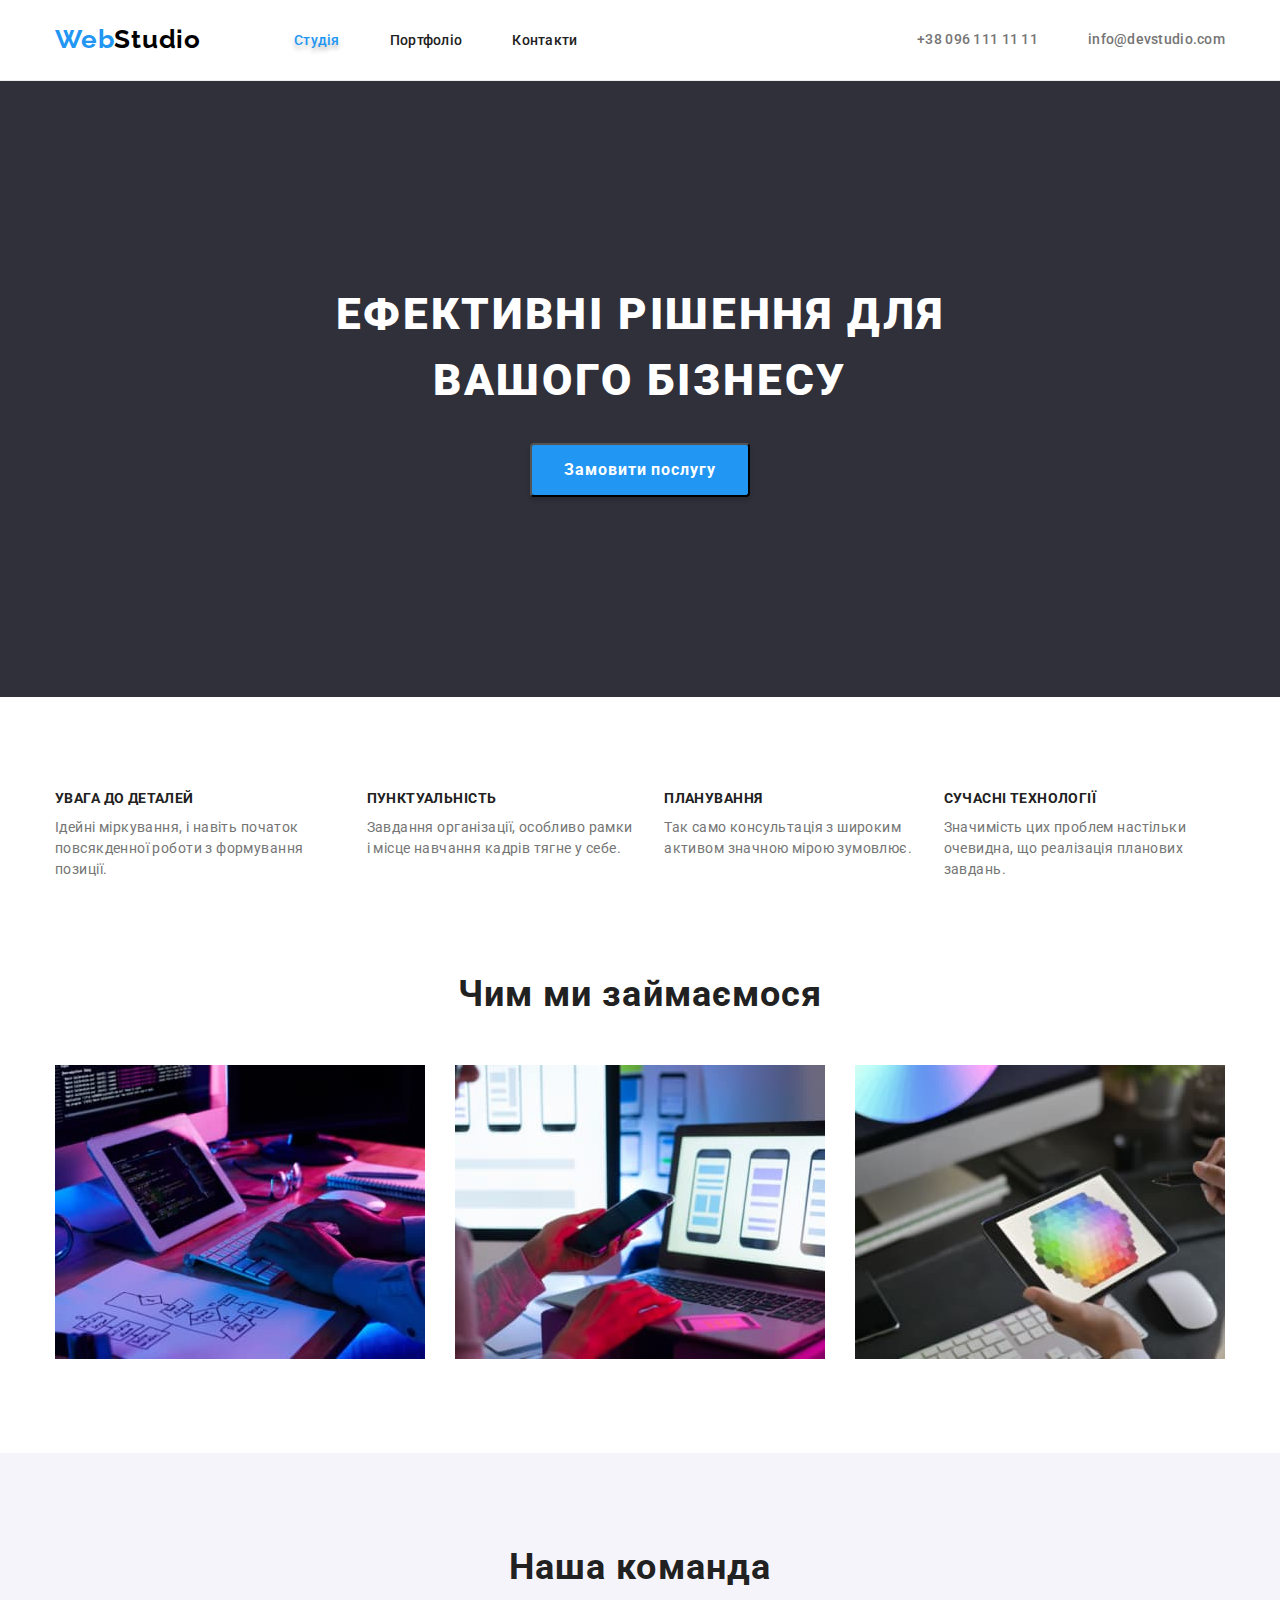
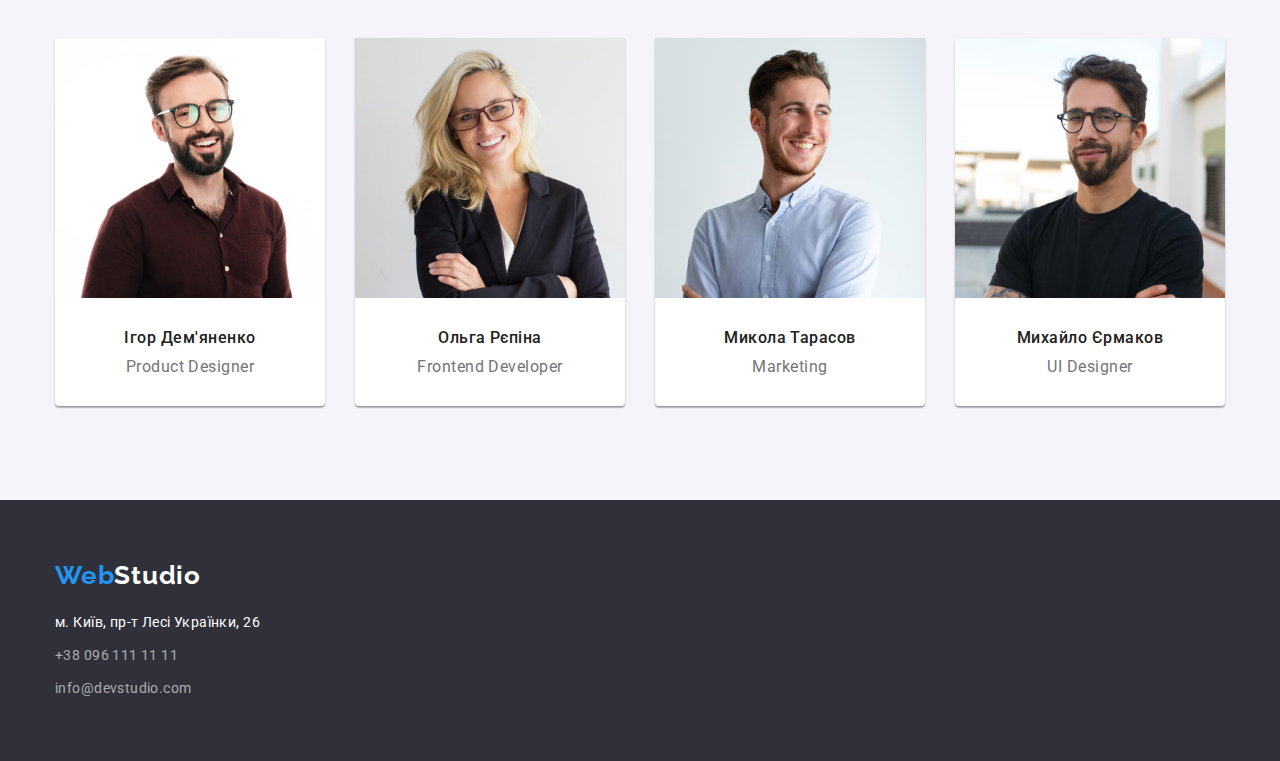
==== commit 18813539: "fixed mistakes" ====
--- a/index.html
+++ b/index.html
@@ -1,151 +1,175 @@
 <!DOCTYPE html>
 <html lang="uk">
-
-<head>
-  <meta charset="UTF-8" />
-  <meta http-equiv="X-UA-Compatible" content="IE=edge" />
-  <meta name="viewport" content="width=device-width, initial-scale=1.0" />
-  <title>WebStudio</title>
-  <link rel="preconnect" href="https://fonts.googleapis.com" />
-  <link rel="preconnect" href="https://fonts.gstatic.com" crossorigin />
-  <link href="https://fonts.googleapis.com/css2?family=Raleway:wght@700&family=Roboto:wght@400;500;700;900&display=swap"
-    rel="stylesheet" />
-  <link rel="stylesheet"
-    href="https://cdnjs.cloudflare.com/ajax/libs/modern-normalize/1.1.0/modern-normalize.min.css" />
-  <link rel="stylesheet" href="./css/styles.css" />
-</head>
-
-<body>
-  <header class="header">
-    <div class="container header-container">
-      <nav class="header-nav">
-        <a class="header-logo link" href="index.html" lang="en"><span class="logo-aspect">Web</span>Studio</a>
-        <ul class="header-list">
+  <head>
+    <meta charset="UTF-8" />
+    <meta http-equiv="X-UA-Compatible" content="IE=edge" />
+    <meta name="viewport" content="width=device-width, initial-scale=1.0" />
+    <title>WebStudio</title>
+    <link rel="preconnect" href="https://fonts.googleapis.com" />
+    <link rel="preconnect" href="https://fonts.gstatic.com" crossorigin />
+    <link
+      href="https://fonts.googleapis.com/css2?family=Raleway:wght@700&family=Roboto:wght@400;500;700;900&display=swap"
+      rel="stylesheet"
+    />
+    <link
+      rel="stylesheet"
+      href="https://cdnjs.cloudflare.com/ajax/libs/modern-normalize/1.1.0/modern-normalize.min.css"
+    />
+    <link rel="stylesheet" href="./css/styles.css" />
+  </head>
+  <body>
+    <header class="header">
+      <div class="container header-container">
+        <nav class="header-nav">
+          <a class="header-logo link" href="index.html" lang="en"
+            ><span class="logo-aspect">Web</span>Studio</a
+          >
+          <ul class="header-list">
+            <li class="list-item">
+              <a class="header-link link secondary current text-shadow" href="index.html">Студія</a>
+            </li>
+            <li class="list-item">
+              <a class="header-link link secondary" href="porfolio.html">Портфоліо</a>
+            </li>
+            <li class="list-item">
+              <a class="header-link link secondary" href="index.html">Контакти</a>
+            </li>
+          </ul>
+        </nav>
+        <ul class="contact-list">
           <li class="list-item">
-            <a class="header-link link secondary current text-shadow" href="index.html">Студія</a>
+            <a class="header-contact link secondary" href="tel:+380961111111">+38 096 111 11 11</a>
           </li>
           <li class="list-item">
-            <a class="header-link link secondary" href="porfolio.html">Портфоліо</a>
-          </li>
-          <li class="list-item">
-            <a class="header-link link secondary" href="index.html">Контакти</a>
-          </li>
-        </ul>
-      </nav>
-      <ul class="contact-list">
-        <li class="list-item">
-          <a class="header-contact link secondary" href="tel:+380961111111">+38 096 111 11 11</a>
-        </li>
-        <li class="list-item">
-          <a class="header-contact link secondary" href="mailto:info@devstudio.com">info@devstudio.com</a>
-        </li>
-      </ul>
-    </div>
-  </header>
-  <main>
-    <section class="hero">
-      <div class="container">
-        <h1 class="hero-title">Ефективні рішення для вашого бізнесу</h1>
-        <div class="button-box">
-          <button type="button" class="hero-button">Замовити послугу</button>
-        </div>
-      </div>
-    </section>
-    <section class="preference section">
-      <div class="container">
-        <h2 class="visually-hidden">Переваги компанії</h2>
-        <ul class="preference-list">
-          <li class="list-item">
-            <h3 class="preference-title">УВАГА ДО ДЕТАЛЕЙ</h3>
-            <p class="preference-text">
-              Ідейні міркування, і навіть початок повсякденної роботи з формування позиції.
-            </p>
-          </li>
-          <li class="list-item">
-            <h3 class="preference-title">ПУНКТУАЛЬНІСТЬ</h3>
-            <p class="preference-text">
-              Завдання організації, особливо рамки і місце навчання кадрів тягне у себе.
-            </p>
-          </li>
-          <li class="list-item">
-            <h3 class="preference-title">ПЛАНУВАННЯ</h3>
-            <p class="preference-text">
-              Так само консультація з широким активом значною мірою зумовлює.
-            </p>
-          </li>
-          <li class="list-item">
-            <h3 class="preference-title">СУЧАСНІ ТЕХНОЛОГІЇ</h3>
-            <p class="preference-text">
-              Значимість цих проблем настільки очевидна, що реалізація планових завдань.
-            </p>
+            <a class="header-contact link secondary" href="mailto:info@devstudio.com"
+              >info@devstudio.com</a
+            >
           </li>
         </ul>
       </div>
-    </section>
-    <section class="examples">
-      <div class="container">
-        <h2 class="examples-title">Чим ми займаємося</h2>
-        <ul class="example-list">
-          <li class="list-item example-gallery">
-            <img src="./images/1.jpg" alt="приклад-роботи-1" width="370" />
-          </li>
-          <li class="list-item example-gallery">
-            <img src="./images/2.jpg" alt="приклад-роботи-2" width="370" />
-          </li>
-          <li class="list-item example-gallery">
-            <img src="./images/3.jpg" alt="приклад-роботи-3" width="370" />
-          </li>
-        </ul>
+    </header>
+    <main>
+      <section class="hero">
+        <div class="container">
+          <h1 class="hero-title">Ефективні рішення для вашого бізнесу</h1>
+          <div class="button-box">
+            <button type="button" class="hero-button">Замовити послугу</button>
+          </div>
+        </div>
+      </section>
+      <section class="preference section">
+        <div class="container">
+          <h2 class="visually-hidden">Переваги компанії</h2>
+          <ul class="preference-list">
+            <li class="list-item">
+              <h3 class="preference-title">УВАГА ДО ДЕТАЛЕЙ</h3>
+              <p class="preference-text">
+                Ідейні міркування, і навіть початок повсякденної роботи з формування позиції.
+              </p>
+            </li>
+            <li class="list-item">
+              <h3 class="preference-title">ПУНКТУАЛЬНІСТЬ</h3>
+              <p class="preference-text">
+                Завдання організації, особливо рамки і місце навчання кадрів тягне у себе.
+              </p>
+            </li>
+            <li class="list-item">
+              <h3 class="preference-title">ПЛАНУВАННЯ</h3>
+              <p class="preference-text">
+                Так само консультація з широким активом значною мірою зумовлює.
+              </p>
+            </li>
+            <li class="list-item">
+              <h3 class="preference-title">СУЧАСНІ ТЕХНОЛОГІЇ</h3>
+              <p class="preference-text">
+                Значимість цих проблем настільки очевидна, що реалізація планових завдань.
+              </p>
+            </li>
+          </ul>
+        </div>
+      </section>
+      <section class="examples">
+        <div class="container">
+          <h2 class="examples-title">Чим ми займаємося</h2>
+          <ul class="example-list">
+            <li class="list-item example-gallery">
+              <img src="./images/1.jpg" alt="приклад-роботи-1" width="370" />
+            </li>
+            <li class="list-item example-gallery">
+              <img src="./images/2.jpg" alt="приклад-роботи-2" width="370" />
+            </li>
+            <li class="list-item example-gallery">
+              <img src="./images/3.jpg" alt="приклад-роботи-3" width="370" />
+            </li>
+          </ul>
+        </div>
+      </section>
+      <section class="team section">
+        <div class="container">
+          <h2 class="team-title">Наша команда</h2>
+          <ul class="team-list">
+            <li class="list-item item-specification">
+              <img src="./images/4.jpg" alt="перший член команди" width="270" />
+              <div class="team-content">
+                <h3 class="team-names">Ігор Дем'яненко</h3>
+                <p class="team-position" lang="en">Product Designer</p>
+              </div>
+            </li>
+            <li class="list-item item-specification">
+              <img src="./images/5.jpg" alt="другий член команди" width="270" />
+              <div class="team-content">
+                <h3 class="team-names">Ольга Рєпіна</h3>
+                <p class="team-position" lang="en">Frontend Developer</p>
+              </div>
+            </li>
+            <li class="list-item item-specification">
+              <img src="./images/6.jpg" alt="третій член команди" width="270" />
+              <div class="team-content">
+                <h3 class="team-names">Микола Тарасов</h3>
+                <p class="team-position" lang="en">Marketing</p>
+              </div>
+            </li>
+            <li class="list-item item-specification">
+              <img src="./images/7.jpg" alt="четвертий член команди" width="270" />
+              <div class="team-content">
+              <h3 class="team-names">Михайло Єрмаков</h3>
+              <p class="team-position" lang="en">UI Designer</p>
+              </div>
+            </li>
+           </ul>
+        </div>
+      </section>
+    </main>
+    <footer class="footer">
+      <div class="container footer-container">
+        <a class="footer-logo link" href="index.html" lang="en"
+          ><span class="logo-aspect">Web</span>Studio</a
+        >
+        <address class="adress">
+          <ul class="adress-list">
+            <li class="list-item">
+              <a
+                class="adress-link link secondary"
+                href="https://goo.gl/maps/zyHWD3Ue8EEXUori7"
+                target="_blank"
+                rel="nofollow noreferrer noopener"
+              >
+                м. Київ, пр-т Лесі Українки, 26
+              </a>
+            </li>
+            <li class="list-item">
+              <a class="link footer-contact secondary" href="tel:+380961111111"
+                >+38 096 111 11 11</a
+              >
+            </li>
+            <li class="list-item">
+              <a class="link footer-contact list-item secondary" href="mailto:info@devstudio.com"
+                >info@devstudio.com</a
+              >
+            </li>
+          </ul>
+        </address>
       </div>
-    </section>
-    <section class="team section">
-      <div class="container">
-        <h2 class="team-title">Наша команда</h2>
-        <ul class="team-list">
-          <li class="list-item item-specification">
-            <img src="./images/4.jpg" alt="перший член команди" width="270" />
-            <h3 class="team-names">Ігор Дем'яненко</h3>
-            <p class="team-position" lang="en">Product Designer</p>
-          </li>
-          <li class="list-item item-specification">
-            <img src="./images/5.jpg" alt="другий член команди" width="270" />
-            <h3 class="team-names">Ольга Рєпіна</h3>
-            <p class="team-position" lang="en">Frontend Developer</p>
-          </li>
-          <li class="list-item item-specification">
-            <img src="./images/6.jpg" alt="третій член команди" width="270" />
-            <h3 class="team-names">Микола Тарасов</h3>
-            <p class="team-position" lang="en">Marketing</p>
-          </li>
-          <li class="list-item item-specification">
-            <img src="./images/7.jpg" alt="четвертий член команди" width="270" />
-            <h3 class="team-names">Михайло Єрмаков</h3>
-            <p class="team-position" lang="en">UI Designer</p>
-          </li>
-        </ul>
-      </div>
-    </section>
-  </main>
-  <footer class="footer">
-    <div class="container footer-container">
-      <a class="footer-logo link" href="index.html" lang="en"><span class="logo-aspect">Web</span>Studio</a>
-      <address class="adress">
-        <ul class="adress-list">
-          <li class="list-item">
-            <a class="footer-adress link secondary" href="https://goo.gl/maps/zyHWD3Ue8EEXUori7" target="_blank"
-              rel="nofollow noreferrer noopener">
-              м. Київ, пр-т Лесі Українки, 26
-            </a>
-          </li>
-          <li class="list-item">
-            <a class="link footer-contact secondary" href="tel:+380961111111">+38 096 111 11 11</a>
-          </li>
-          <li class="list-item">
-            <a class="link footer-contact list-item secondary" href="mailto:info@devstudio.com">info@devstudio.com</a>
-          </li>
-        </ul>
-      </address>
-    </div>
-  </footer>
-</body>
-</html>+    </footer>
+  </body>
+</html>
--- a/css/styles.css
+++ b/css/styles.css
@@ -13,9 +13,11 @@
   --main-font-size: 14px;
   --second-font-size: 16px;
   --main-line-height: 1.14;
+  --second-line-height: 1.7;
+  --text-line-height: 1.9;
   --title-line-height: 2;
-  --text-line-height: 1.9;
   --container-width: 1200px;
+  --main-flex-value: display: flex; flex-wrap: wrap; gap: 30px;
 }
 
 body {
@@ -84,6 +86,10 @@
   border-bottom: 1px solid #ECECEC;
 }
 
+.header-container {
+  display: flex;
+}
+
 .header-logo {
   display: flex;
   padding-top: 24px;
@@ -114,20 +120,12 @@
   gap: 50px;
 }
 
-.header-container {
-  display: flex;
-}
-
 .contact-list {
   margin-left: auto;
   margin-right: 0;
-  padding-top: 32px;
-  padding-bottom: 32px;
   gap: 50px;
 }
 
-
-/* doing at header and footer */
 .header-link {
   padding-top: 32px;
   padding-bottom: 32px;
@@ -143,8 +141,9 @@
   color: var(--hover-color);
 }
 
-.footer-contact,
 .header-contact {
+  padding-top: 32px;
+  padding-bottom: 32px;  
   font-weight: 500;
   font-size: var(--main-font-size);
   line-height: var(--main-line-height);
@@ -153,10 +152,16 @@
 }
 
 /* --------------FOOTER-------------- */
+.footer {
+  display: flex;
+  padding: 60px 0px;
+  background-color: var(--secondary-bgn-color);
+}
+
 .footer-logo {
-  display: flex;
-  min-width: 145px;
-  width: 250px;
+display: inline-block;
+margin-bottom: 20px;
+
   font-family: var(--logo-font-family);
   font-style: normal;
   font-weight: 700;
@@ -164,48 +169,32 @@
   line-height: 1.19;
   letter-spacing: 0.03em;
   color: var(--secondary-text-color);
-  padding-top: 60px;
-  padding-right: 100px;
-  margin-bottom: 20px;
-  outline: tomato;
-}
-
-.footer-adress {
-  display: inline-block;
-  font-style: normal;
-  font-size: var(--main-font-size);
-  line-height: 1.7;
+   
+}
+.adress-list {
+  display:inline-flex;
+  flex-direction: column;
+  gap: 9px;
+
+}
+.adress-link {
+  font-style: normal;
+  font-size: var(--main-font-size);
+  line-height: var(--second-line-height);
   letter-spacing: 0.03em;
   color: var(--secondary-text-color);
 }
 
 .footer-contact {
-  display: flex;
   text-decoration: none;
   font-style: normal;
   font-size: var(--main-font-size);
-  line-height: 1.7;
   letter-spacing: 0.03em;
   color: rgba(255, 255, 255, 0.6);
-}
-
-.footer-container {
-  display: flex;
-  flex-direction: column;
-}
-
-.adress {
-  display: flex;
-  flex-direction: column;
-  padding-bottom: 60px;
-}
-
-.adress-list {
-  display: flex;
-  gap: 9px;
-  flex-direction: column;
-}
-
+  line-height: var(--second-line-height);
+
+  
+}
 .secondary:hover,
 .secondary:focus,
 .portfolio-title:hover,
@@ -215,18 +204,16 @@
   color: var(--hover-color);
 }
 
-.hero,
-.footer {
+
+
+/* ------------HERO---------------- */
+.hero {
+  padding: 200px 0px;
   background-color: var(--secondary-bgn-color);
 }
-
-/* ------------HERO---------------- */
 .hero-title {
-  padding-top: 200px;
-  margin-left: auto;
-  margin-right: auto;
-  margin-bottom: 30px;
-  width: 696px;
+  margin: 0px auto 30px auto;
+  max-width: 696px;
 
   font-weight: 900;
   font-size: 44px;
@@ -237,15 +224,19 @@
   color: var(--secondary-text-color);
 }
 
+.button-box {
+  display: flex;
+  justify-content: center;
+}
 .hero-button {
-  max-width: 1200px;
+  max-width: var(--container-width);
 
   color: var(--secondary-text-color);
   background: var(--hover-color);
   font-family: inherit;
   font-weight: 700;
   font-size: var(--second-font-size);
-  line-height: 1.9;
+  line-height: var(--text-line-height);
   letter-spacing: 0.06em;
   box-shadow: 0px 4px 4px rgba(0, 0, 0, 0.15);
   border-radius: 4px;
@@ -269,11 +260,6 @@
   padding: 10px 32px 10px 32px;
 }
 
-.button-box {
-  display: flex;
-  justify-content: space-around;
-  padding-bottom: 200px;
-}
 
 /* ---------PREFERENCE---------- */
 .preference-list {
@@ -331,26 +317,29 @@
   display: flex;
   flex-wrap: wrap;
   gap: 30px;
-  width: calc ((100% - 90px)/4);
-}
+}
+.team-content {
+  padding: 30px;
+  }
 
 .team-names {
+  max-width: 210px;
+  margin-bottom: 10px;
   font-weight: 500;
   font-size: var(--second-font-size);
   line-height: 1.19;
   letter-spacing: 0.03em;
   color: var(--primary-text-color);
-  margin-top: 30px;
-  margin-bottom: 10px;
+  
 }
 
 .team-position {
+ max-width: 210px;
   font-size: var(--second-font-size);
   line-height: 1.19;
   letter-spacing: 0.03em;
   color: var(--first-text-color);
-  margin-bottom: 30px;
-}
+ }
 
 .item-specification {
   text-align: center;
@@ -364,7 +353,7 @@
 .portfolio-filters {
   display: flex;
   justify-content: center;
-  margin-bottom: 34px;
+  margin-bottom: 50px;
   gap: 8px;
 }
 
@@ -391,22 +380,16 @@
 }
 
 .portfolio-title {
-  margin-top: 20px;
-  margin-bottom: 4px;
-  padding-right: 24px;
-  padding-left: 24px;
+margin-bottom: 4px;
 
   font-weight: 700;
   font-size: 18px;
   line-height: var(--title-line-height);
   letter-spacing: 0.06em;
+
 }
 
 .portfolio-text {
-  display: inline-block;
-  padding-bottom: 20px;
-  padding-right: 24px;
-  padding-left: 24px;
   font-size: var(--second-font-size);
   line-height: var(--text-line-height);
   letter-spacing: 0.03em;
@@ -414,6 +397,7 @@
 }
 
 .flex-item {
+  padding: 20px 24px;
   border-left: 1px solid #EEEEEE;
   border-right: 1px solid #EEEEEE;
   border-bottom: 1px solid #EEEEEE;
@@ -422,14 +406,5 @@
 .flex-container {
   display: flex;
   flex-wrap: wrap;
-  gap: 26px;
-  width: calc ((100% - 52px)/3);
-}
-
-.flex-item:nth-last-child(-n+3) {
-  margin-bottom: 0px;
-}
-
-.flex-item:nth-child(3n) {
-  margin-right: 0px;
+  gap: 30px;
 }